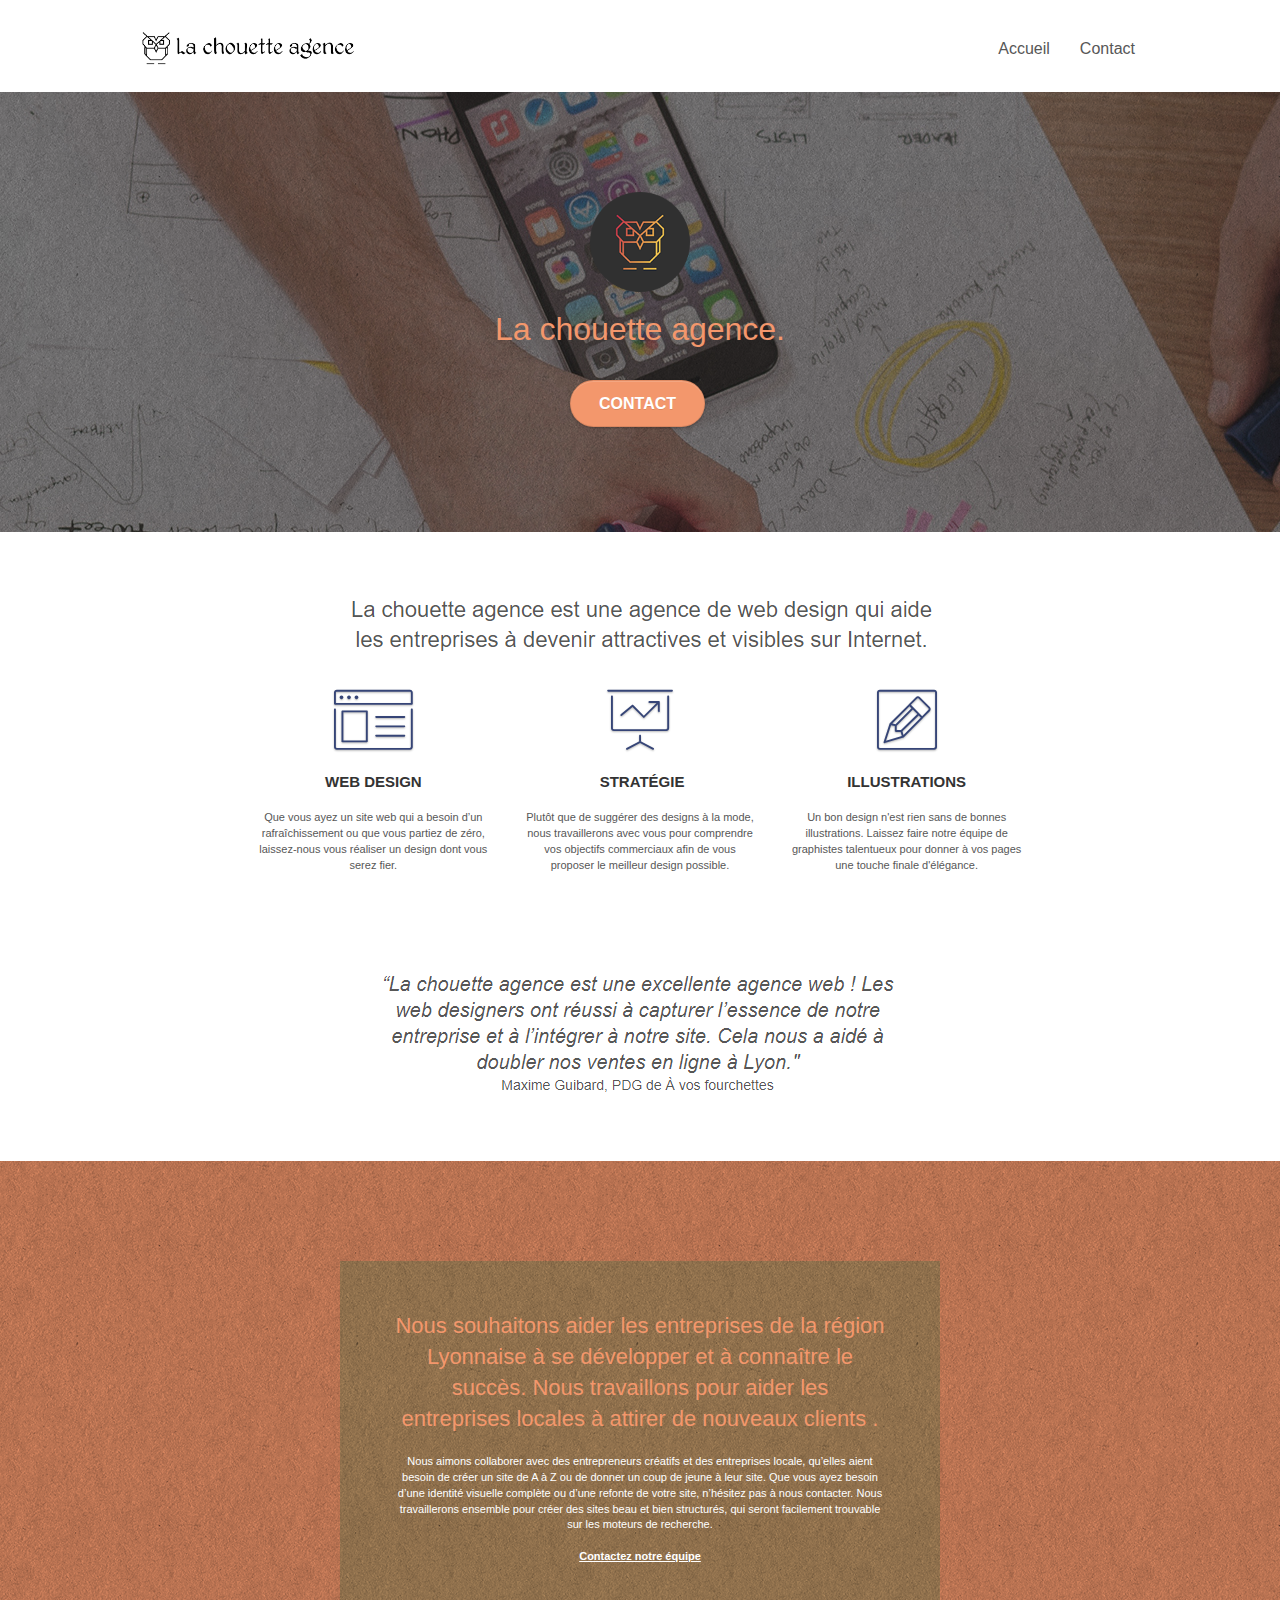
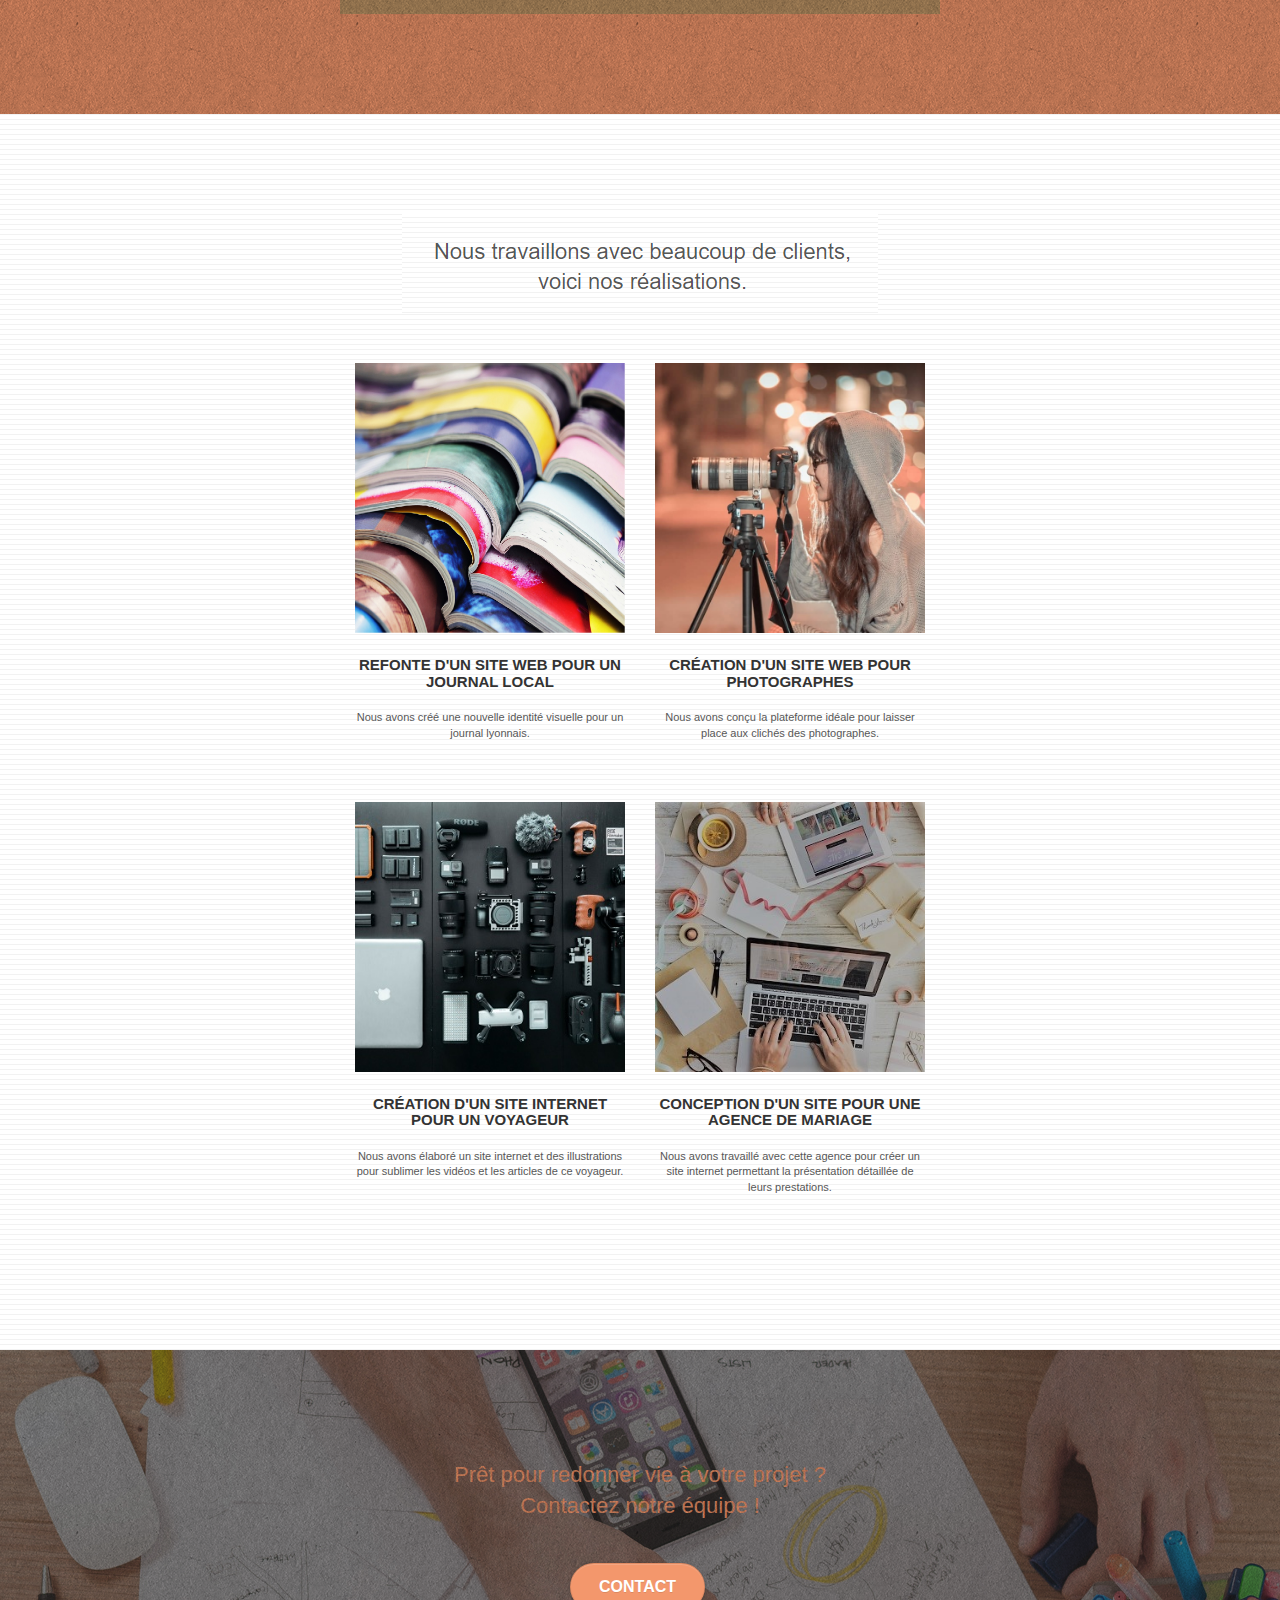
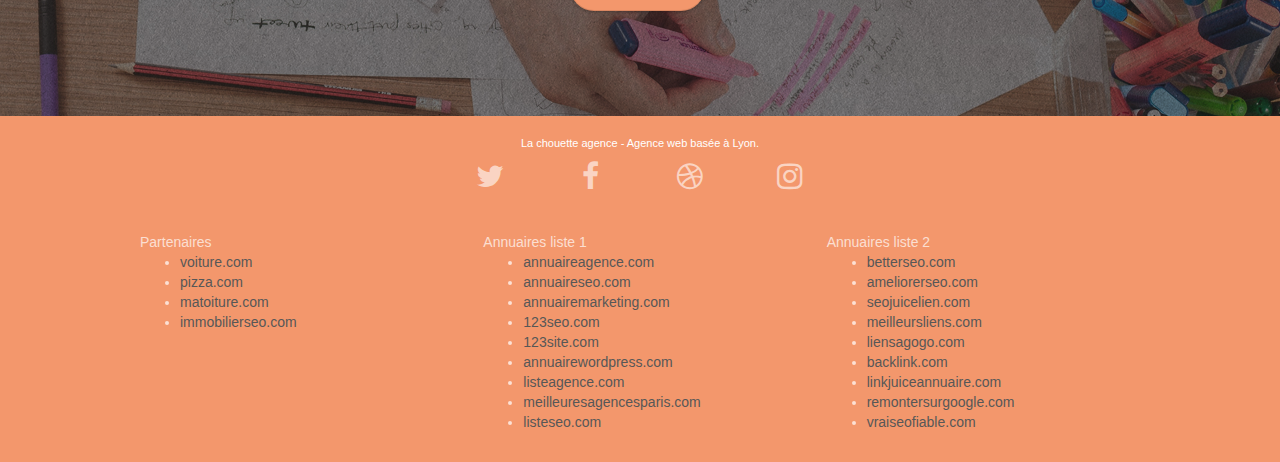
==== index.html @ 580fe62c "Correction et amélioration du site" ====
<!doctype html>
<html lang="Default">
<head>
    <meta charset="utf-8">
    <meta name="keywords" content="seo, google, site web, site internet, agence design paris, agence design, agence design,agence design,agence design,agence design,agence design,agence design,agence design,agence design">
    <meta name="description" content="">
    <meta name="viewport" content="width=device-width, initial-scale=1.0, viewport-fit=cover">
    <link rel="shortcut icon" type="image/png" href="favicon.jpg">
    
	<link rel="stylesheet" type="text/css" href="./css/bootstrap.css">
	<link rel="stylesheet" type="text/css" href="style.css">
	<link rel="stylesheet" type="text/css" href="./css/font-awesome.css">
	<link rel="stylesheet" type="text/css" href="./css/et-line.css">
	
    
	<script src="./js/jquery-2.1.0.js"></script>
	<script src="./js/bootstrap.js"></script>
	<script src="./js/blocs.js"></script>
	<script src="./js/jquery.touchSwipe.js" defer></script>
	<script src="./js/gmaps.js"></script>

    <title>.</title>

    
<!-- Analytics -->
 
<!-- Analytics END -->
    
</head>
<body>
<!-- Principal conteneur -->
<div class="page-container">
    
<!-- bloc-0 -->
<div class="bloc bgc-white l-bloc " id="bloc-0">
	<div class="container bloc-sm">

		<nav class="navbar row">
			<div class="navbar-header">
				<a class="navbar-brand" href="index.html"><img src="img/la-chouette-agence.png" alt="paris web design logo agence web meilleure agence" height="40" /></a>
				<button id="nav-toggle" type="button" class="ui-navbar-toggle navbar-toggle" data-toggle="collapse" data-target=".navbar-1">
					<span class="sr-only">Toggle navigation</span><span class="icon-bar"></span><span class="icon-bar"></span><span class="icon-bar"></span>
				</button>
			</div>
			<div class="collapse navbar-collapse navbar-1 special-dropdown-nav">
				<ul class="site-navigation nav navbar-nav">
					<li>
						<a href="index.html">Accueil</a>
					</li>
					<li>
					</li>
					<li>
						<a href="contact.html">Contact</a>
					</li>
				</ul>
			</div>
		</nav>
	</div>
</div>
<!-- bloc-0 END -->

<!-- bloc-1-presentation -->
<div class="bloc bgc-dark-slate-blue bg-banniere d-bloc bg-t-edge bloc-bg-texture texture-paper b-parallax" id="bloc-1-hero">
	<div class="container bloc-lg">
		<div class="row tight-width-whitespace">
			<div class="col-sm-12">
				<img src="img/logo.png" class="center-block image-resize-mode" width="100" alt="La chouette agence, agence web paris, création logo paris" />
				<h1 class="text-center hero-bloc-text tc-white ">
					La chouette agence.
				</h1>
				<div class="text-center">
					<a href="page2.html" class="btn btn-lg btn-clean btn-rd cta-hero btn-atomic-tangerine" id="cta-hero">Contact</a>
				</div>
			</div>
		</div>
	</div>
</div>
<!-- bloc-1-presentation END -->

<!-- bloc-2-services -->
<div class="bloc bgc-white l-bloc" id="bloc-2-services">
	<div class="container bloc-md">
		<div class="row">
			<div class="col-sm-12 text-center">
				<img alt="agence web, agence web paris, web design paris, stratégie web" src="img/title.png" />
			</div>
		</div>
		<div class="row voffset-lg med-width-whitespace">
			<div class="col-sm-4">
				<div class="text-center">
					<span class="et-icon-browser sm-shadow icon-dark-slate-blue icons icon-lg"></span>
				</div>
				<h3 class="mg-md text-center">
					Web design
				</h3>
				<p class="text-center ">
					Que vous ayez un site web qui a besoin d&rsquo;un rafraîchissement ou que vous partiez de zéro, laissez-nous vous réaliser un design dont vous serez fier.
				</p>
			</div>
			<div class="col-sm-4">
				<div class="text-center">
					<span class="et-icon-presentation sm-shadow icon-dark-slate-blue icons icon-lg"></span>
				</div>
				<h3 class="mg-md text-center">
					&nbsp;Stratégie
				</h3>
				<p class="text-center ">
					Plutôt que de suggérer des designs à la mode, nous travaillerons avec vous pour comprendre vos objectifs commerciaux afin de vous proposer le meilleur design possible.<br>
				</p>
			</div>
			<div class="col-sm-4">
				<div class="text-center">
					<span class="et-icon-edit sm-shadow icon-dark-slate-blue icons icon-lg"></span>
				</div>
				<h3 class="mg-md text-center">
					Illustrations
				</h3>
				<p class="text-center ">
					Un bon design n'est rien sans de bonnes illustrations. Laissez faire notre équipe de graphistes talentueux pour donner à vos pages une touche finale d'élégance.
				</p>
			</div>
		</div>
		<div class="row voffset-lg voffset">
			<div class="col-xs-12 col-md-8 col-md-offset-2 text-center">
				<img alt="agence web, agence web paris, web design paris, stratégie web" src="img/citation.png" />

			</div>
		</div>
	</div>
</div>
<!-- bloc-2-services END -->

<!-- bloc-3-what-i-do -->
<div class="bloc tc-white bgc-atomic-tangerine bg-presentation d-bloc bloc-bg-texture texture-paper b-parallax" id="bloc-3-what-i-do">
	<div class="container bloc-lg">
		<div class="row tight-width-whitespace black-background">
			<div class="col-sm-12">
				<h2 class="mg-md text-center tc-white">
					Nous souhaitons aider les entreprises de la région Lyonnaise à se développer et à connaître le succès. Nous travaillons pour aider les entreprises locales à attirer de nouveaux clients .<br>
				</h2>
				<p class="text-center white">
					Nous aimons collaborer avec des entrepreneurs créatifs et des entreprises locale, qu’elles aient besoin de créer un site de A à Z ou de donner un coup de jeune à leur site. Que vous ayez besoin d’une identité visuelle complète ou d’une refonte de votre site, n’hésitez pas à nous contacter. Nous travaillerons ensemble pour créer des sites beau et bien structurés, qui seront facilement trouvable sur les moteurs de recherche. <br><br><a class="ltc-white bold-link" href="page2.html">Contactez notre équipe</a><br>
				</p>
			</div>
		</div>
	</div>
</div>
<!-- bloc-3-what-i-do END -->

<!-- bloc-4-portfolio -->
<div class="bloc bgc-white bg-lines-h2-bg bg-repeat l-bloc" id="bloc-4-portfolio">
	<div class="container bloc-lg">
		<div class="row">
			<div class="col-sm-12 text-center">
				<img alt="agence web, agence web paris, web design paris, stratégie web" src="img/title2.png" />
			</div>
		</div>
		<div class="row tight-width-whitespace portfolio-row">
			<div class="col-sm-6">
				<a href="#" data-lightbox="img/1.jpg" data-gallery-id="gallery-1" data-caption="Refonte d'un site web pour un journal local" data-frame="snapshot-lb"><img src="img/1.jpg" alt="paris web design logo agence web meilleure agence et refonte site web journal" class="img-responsive portfolio-thumb" /></a>
				<h3 class="mg-md text-center">
					Refonte d'un site web pour un journal local
				</h3>
				<p class="text-center">
					Nous avons créé une nouvelle identité visuelle pour un journal lyonnais.
				</p>
			</div>
			<div class="col-sm-6">
				<a href="#" data-lightbox="img/2.jpg" data-gallery-id="gallery-1" data-caption="Création d'un site web pour photographes" data-frame="snapshot-lb"><img src="img/2.jpg" class="img-responsive portfolio-thumb" alt="paris web design logo agence web meilleure agence, Création d'un site web pour photographes" /></a>
				<h3 class="mg-md text-center">
					Création d'un site web pour photographes
				</h3>
				<p class="text-center">
					Nous avons conçu la plateforme idéale pour laisser place aux clichés des photographes.
				</p>
			</div>
		</div>
		<div class="row tight-width-whitespace portfolio-row">
			<div class="col-sm-6">
				<a href="#" data-lightbox="img/3.bmp" data-gallery-id="gallery-1" data-caption="Création d'un site internet pour un voyageur" data-frame="snapshot-lb"><img src="img/3.bmp" class="img-responsive portfolio-thumb" alt="paris web design logo agence web meilleure agence, Création d'un site web pour voyageur"/></a>
				<h3 class="mg-md text-center">
					Création d'un site internet pour un voyageur
				</h3>
				<p class="text-center">
					Nous avons élaboré un site internet et des illustrations pour sublimer les vidéos et les articles de ce voyageur.
				</p>
			</div>
			<div class="col-sm-6">
				<a href="#" data-lightbox="img/4.bmp" data-gallery-id="gallery-1" data-caption="Conception d'un site pour une agence de mariage" data-frame="snapshot-lb"><img src="img/4.bmp" class="img-responsive portfolio-thumb" alt="paris web design logo agence web meilleure agence, Création d'un site web pour agence de mariage" /></a>
				<h3 class="mg-md text-center">
					Conception d'un site pour une agence de mariage
				</h3>
				<p class="text-center">
					Nous avons travaillé avec cette agence pour créer un site internet permettant la présentation détaillée de leurs prestations.
				</p>
			</div>
		</div>
	</div>
</div>
<!-- bloc-4-portfolio END -->

<!-- bloc-5-cta -->
<div class="bloc bgc-dark-slate-blue bg-banniere d-bloc bloc-bg-texture texture-paper" id="bloc-5-cta">
	<div class="container bloc-lg">
		<div class="row">
			<h2 class="mg-md text-center tc-white">
				Prêt pour redonner vie à votre projet ?<br>Contactez notre équipe !
			</h2>
			<div class="col-sm-12 text-center">
				<a href="page2.html" class="btn btn-atomic-tangerine btn-clean btn-rd btn-lg cta-hero">Contact</a>
			</div>
		</div>
	</div>
</div>
<!-- bloc-5-cta END -->

<!-- Footer - bloc-8 -->
<div class="bloc bgc-atomic-tangerine d-bloc" id="bloc-8">
	<div class="container bloc-sm">
		<div class="row">
			<div class="col-sm-12">
				<p class="text-center white">
					La chouette agence - Agence web basée à Lyon.<br>
				</p>
				<div class="row row-no-gutters social">
					<div class="col-sm-3">
						<div class="text-center">
							<a class="social" href="index.html"><span class="fa fa-twitter icon-md"></span></a>
						</div>
					</div>
					<div class="col-sm-3">
						<div class="text-center">
							<a class="social" href="index.html"><span class="fa fa-facebook icon-md"></span></a>
						</div>
					</div>
					<div class="col-sm-3">
						<div class="text-center">
							<a class="social" href="index.html"><span class="fa fa-dribbble icon-md"></span></a>
						</div>
					</div>
					<div class="col-sm-3">
						<div class="text-center">
							<a class="social" href="index.html"><span class="fa fa-instagram icon-md"></span></a>
						</div>
					</div>
					<div class="keywords" style="color:#F3976C;">Agence web à paris, stratégie web, web design, illustrations, design de site web, site web, web, internet, site internet, site</div>
				</div>
				<div class="row">
					<div class="col-sm-4">
						Partenaires
							<ul>
								<li><a href="voiture.com">voiture.com</a></li>
								<li><a href="pizza.com">pizza.com</a></li>
								<li><a href="matoiture.com">matoiture.com</a></li>
								<li><a href="immobilierseo.com">immobilierseo.com</a></li>
							</ul>		
					</div>
					<div class="col-sm-4">
						Annuaires liste 1
						<ul>
							<li><a href="annuaireagence.com">annuaireagence.com</a></li>
							<li><a href="annuaireseo.com">annuaireseo.com</a></li>
							<li><a href="annuairemarketing.com">annuairemarketing.com</a></li>
							<li><a href="123seoture.com">123seo.com</a></li>
							<li><a href="123site.com">123site.com</a></li>
							<li><a href="annuairewordpress.com">annuairewordpress.com</a></li>
							<li><a href="listeagence.com">listeagence.com</a></li>
							<li><a href="meilleuresagencesparis.com">meilleuresagencesparis.com</a></li>
							<li><a href="listeseo.com">listeseo.com</a></li>
						</ul>
					</div>
					<div class="col-sm-4">
						Annuaires liste 2
						<ul>
							<li><a href="betterseo.com">betterseo.com</a></li>
							<li><a href="ameliorerseo.com">ameliorerseo.com</a></li>
							<li><a href="seojuicelien.com">seojuicelien.com</a></li>
							<li><a href="meilleursliens.com">meilleursliens.com</a></li>
							<li><a href="liensagogo.com">liensagogo.com</a></li>
							<li><a href="backlink.com">backlink.com</a></li>
							<li><a href="linkjuiceannuaire.com">linkjuiceannuaire.com</a></li>
							<li><a href="remontersurgoogle.com">remontersurgoogle.com</a></li>
							<li><a href="vraiseofiable.com">vraiseofiable.com</a></li>
						</ul>
					</div>
				</div>
			</div>
		</div>
	</div>
</div>
<!-- Footer - bloc-8 END -->

</div>
<!-- Principal conteneur END -->
    

</body>
</html>
---- style.css ----
body {
    margin: 0;
    padding: 0;
    background: #FFF;
    overflow-x: hidden;
    -webkit-font-smoothing: antialiased;
    -moz-osx-font-smoothing: grayscale;
}

a,
button {
    transition: all .3s ease-in-out;
    outline: none!important;
}

a:hover {
    text-decoration: none;
    cursor: pointer;
}

#page-loading-blocs-notifaction {
    position: fixed;
    top: 0;
    bottom: 0;
    width: 100%;
    z-index: 100000;
    background: #FFFFFF url("img/pageload-spinner.gif") no-repeat center center;
}

.bloc {
    width: 100%;
    clear: both;
    background: 50% 50% no-repeat;
    padding: 0 50px;
    -webkit-background-size: cover;
    -moz-background-size: cover;
    -o-background-size: cover;
    background-size: cover;
    position: relative;
}

.bloc .container {
    padding-left: 0;
    padding-right: 0;
}

.bloc-lg {
    padding: 100px 50px;
}

.bloc-md {
    padding: 50px;
}

.bloc-sm {
    padding: 20px 50px;
}

.bg-center,
.bg-l-edge,
.bg-r-edge,
.bg-t-edge,
.bg-b-edge,
.bg-tl-edge,
.bg-bl-edge,
.bg-tr-edge,
.bg-br-edge,
.bg-repeat {
    -webkit-background-size: auto!important;
    -moz-background-size: auto!important;
    -o-background-size: auto!important;
    background-size: auto!important;
}

.bg-repeat {
    background: repeat;
}

.bg-t-edge {
    background: top no-repeat;
}

.bloc-bg-texture::before {
    content: "";
    background-size: 2px 2px;
    position: absolute;
    top: 0;
    bottom: 0;
    left: 0;
    right: 0;
}

.texture-paper::before {
    background: url("img/texture-paper.png");
    background-size: 280px 280px;
}

.b-parallax {
    background-attachment: fixed;
}

.d-bloc {
    color: rgba(255, 255, 255, .7);
}

.d-bloc button:hover {
    color: rgba(255, 255, 255, .9);
}

.d-bloc .icon-round,
.d-bloc .icon-square,
.d-bloc .icon-rounded,
.d-bloc .icon-semi-rounded-a,
.d-bloc .icon-semi-rounded-b {
    border-color: rgba(255, 255, 255, .9);
}

.d-bloc .divider-h span {
    border-color: rgba(255, 255, 255, .2);
}

.d-bloc .a-btn,
.d-bloc .navbar a,
.d-bloc .navbar-brand,
.d-bloc a .icon-sm,
.d-bloc a .icon-md,
.d-bloc a .icon-lg,
.d-bloc a .icon-xl,
.d-bloc h1 a,
.d-bloc h2 a,
.d-bloc h3 a,
.d-bloc h4 a,
.d-bloc h5 a,
.d-bloc h6 a,
.d-bloc p a {
    color: rgba(255, 255, 255, .6);
}

.d-bloc .a-btn:hover,
.d-bloc .navbar a:hover,
.d-bloc .navbar-brand:hover,
.d-bloc a:hover .icon-sm,
.d-bloc a:hover .icon-md,
.d-bloc a:hover .icon-lg,
.d-bloc a:hover .icon-xl,
.d-bloc h1 a:hover,
.d-bloc h2 a:hover,
.d-bloc h3 a:hover,
.d-bloc h4 a:hover,
.d-bloc h5 a:hover,
.d-bloc h6 a:hover,
.d-bloc p a:hover {
    color: rgba(255, 255, 255, 1);
}

.d-bloc .navbar-toggle .icon-bar {
    background: rgba(255, 255, 255, 1);
}

.d-bloc .btn-wire,
.d-bloc .btn-wire:hover {
    color: rgba(255, 255, 255, 1);
    border-color: rgba(255, 255, 255, 1);
}

.d-bloc .panel {
    color: rgba(0, 0, 0, .5);
}

.d-bloc .panel button:hover {
    color: rgba(0, 0, 0, .7);
}

.d-bloc .panel icon {
    border-color: rgba(0, 0, 0, .7);
}

.d-bloc .panel .divider-h span {
    border-color: rgba(0, 0, 0, .1);
}

.d-bloc .panel .a-btn {
    color: rgba(0, 0, 0, .6);
}

.d-bloc .panel .a-btn:hover {
    color: rgba(0, 0, 0, 1);
}

.d-bloc .panel .btn-wire,
.d-bloc .panel .btn-wire:hover {
    color: rgba(0, 0, 0, .7);
    border-color: rgba(0, 0, 0, .3);
}

.d-bloc .panel,
.l-bloc {
    color: rgba(0, 0, 0, .5);
}

.d-bloc .panel button:hover,
.l-bloc button:hover {
    color: rgba(0, 0, 0, .7);
}

.l-bloc .icon-round,
.l-bloc .icon-square,
.l-bloc .icon-rounded,
.l-bloc .icon-semi-rounded-a,
.l-bloc .icon-semi-rounded-b {
    border-color: rgba(0, 0, 0, .7);
}

.d-bloc .panel .divider-h span,
.l-bloc .divider-h span {
    border-color: rgba(0, 0, 0, .1);
}

.d-bloc .panel .a-btn,
.l-bloc .a-btn,
.l-bloc .navbar a,
.l-bloc .navbar-brand,
.l-bloc a .icon-sm,
.l-bloc a .icon-md,
.l-bloc a .icon-lg,
.l-bloc a .icon-xl,
.l-bloc h1 a,
.l-bloc h2 a,
.l-bloc h3 a,
.l-bloc h4 a,
.l-bloc h5 a,
.l-bloc h6 a,
.l-bloc p a {
    color: rgba(0, 0, 0, .6);
}

.d-bloc .panel .a-btn:hover,
.l-bloc .a-btn:hover,
.l-bloc .navbar a:hover,
.l-bloc .navbar-brand:hover,
.l-bloc a:hover .icon-sm,
.l-bloc a:hover .icon-md,
.l-bloc a:hover .icon-lg,
.l-bloc a:hover .icon-xl,
.l-bloc h1 a:hover,
.l-bloc h2 a:hover,
.l-bloc h3 a:hover,
.l-bloc h4 a:hover,
.l-bloc h5 a:hover,
.l-bloc h6 a:hover,
.l-bloc p a:hover {
    color: rgba(0, 0, 0, 1);
}

.l-bloc .navbar-toggle .icon-bar {
    color: rgba(0, 0, 0, .6);
}

.d-bloc .panel .btn-wire,
.d-bloc .panel .btn-wire:hover,
.l-bloc .btn-wire,
.l-bloc .btn-wire:hover {
    color: rgba(0, 0, 0, .7);
    border-color: rgba(0, 0, 0, .3);
}

.voffset {
    margin-top: 30px;
}

.voffset-lg {
    margin-top: 80px;
}

.row-no-gutters {
    margin-right: 0;
    margin-left: 0;
}

.row.row-no-gutters > [class^="col-"],
.row.row-no-gutters > [class*=" col-"] {
    padding-right: 0;
    padding-left: 0;
}

#bloc-1-hero h1 {
    font-size: 32px;
}

.navbar {
    margin-bottom: 0;
    z-index: 1;
}

.navbar-brand {
    height: auto;
    padding: 3px 15px;
    font-size: 25px;
    font-weight: normal;
    font-weight: 600;
    line-height: 44px;
}

.navbar-brand img {
    max-height: 200px;
    margin: 0 5px 0 0;
    display: inline;
}

.navbar-brand img[src$=svg] {
    min-width: 100px;
}

.nav-center .navbar-brand img {
    margin: 0;
}

.navbar .nav {
    padding-top: 2px;
    margin-right: -16px;
    float: right;
    z-index: 1;
}

.nav > li {
    float: left;
    margin-top: 4px;
    font-size: 16px;
}

.navbar-nav .open .dropdown-menu > li > a {
    text-align: inherit;
}

.nav > li a:hover,
.nav > li a:focus {
    background: transparent;
}

.navbar-toggle {
    margin: 10px 10px 0 0;
    border: 0px;
}

.navbar-toggle:hover {
    background: transparent!important;
}

.navbar-toggle .icon-bar {
    background-color: rgba(0, 0, 0, .5);
    width: 26px;
}

.nav-invert .navbar .nav {
    float: left;
}

.nav-invert .navbar-header,
.nav-invert .navbar-brand {
    float: right;
    position: relative;
    z-index: 2;
}

@media (min-width: 768px) {
    .site-navigation {
        position: absolute;
        top: 50%;
        right: 20px;
        transform: translate(0, -50%);
        -webkit-transform: translateY(-50%);
    }
    .nav > li .dropdown-menu a,
    .nav > li .dropdown-menu a:hover {
        color: #484848;
    }
    .nav-invert .site-navigation {
        left: 0;
        right: 0;
    }
    .nav-center {
        text-align: center;
    }
    .nav-center .navbar-header {
        width: 100%;
    }
    .nav-center .navbar-header,
    .nav-center .navbar-brand,
    .nav-center .nav > li {
        float: none;
        display: inline-block;
    }
    .nav-center .site-navigation {
        position: relative;
        width: 100%;
        right: 0;
        margin-right: 0px;
        margin-top: 20px;
    }
    .nav-center.mini-nav .navbar-toggle {
        float: none;
        margin: 10px auto 0;
    }
}

.nav > li > .dropdown a {
    background: none!important;
    display: block;
    padding: 14px 15px;
}

nav .caret {
    margin: 0 5px;
}

.dropdown-menu .dropdown-menu {
    top: -8px;
    left: 100%;
}

.dropdown-menu .dropmenu-flow-right {
    top: 100%;
    left: 0;
    margin-left: -1px;
    border-top-left-radius: 0;
    border-top-right-radius: 0;
}

.dropdown-menu .dropdown span {
    border: 4px solid black;
    border-top-color: transparent;
    border-right-color: transparent;
    border-bottom-color: transparent;
    margin: 6px -5px 0 0!important;
    float: right;
}

.mg-md {
    margin-top: 10px;
    margin-bottom: 20px;
}

.mg-lg {
    margin-top: 10px;
    margin-bottom: 40px;
}

.btn {
    margin: 0 5px 5px 0;
}

.btn.pull-right {
    margin: 0 0 5px 5px;
}

.btn-d,
.btn-d:hover,
.btn-d:focus {
    color: #FFF;
    background: rgba(0, 0, 0, .3);
}

button {
    outline: none!important;
}

.btn-rd {
    border-radius: 40px;
}

.btn-clean {
    border: 1px solid rgba(0, 0, 0, .08);
    border-bottom-color: rgba(0, 0, 0, .1);
    text-shadow: 0 1px 0 rgba(0, 0, 1, .1);
    box-shadow: 0 1px 3px rgba(0, 0, 1, .25), inset 0 1px 0 0 rgba(255, 255, 255, .15);
}

.icon-md {
    font-size: 30px!important;
}

.icon-lg {
    font-size: 60px!important;
}

.sm-shadow {
    text-shadow: 0 1px 2px rgba(0, 0, 0, .3);
}

.panel-sq,
.panel-sq .panel-heading,
.panel-sq .panel-footer {
    border-radius: 0;
}

.panel-rd {
    border-radius: 30px;
}

.panel-rd .panel-heading {
    border-radius: 29px 29px 0 0;
}

.panel-rd .panel-footer {
    border-radius: 0 0 29px 29px;
}

.form-control {
    border-color: rgba(0, 0, 0, .1);
    box-shadow: none;
}

.scrollToTop {
    width: 40px;
    height: 40px;
    position: fixed;
    bottom: 20px;
    right: 20px;
    opacity: 0;
    z-index: 500;
    transition: all .3s ease-in-out;
}

.scrollToTop span {
    margin-top: 6px;
}

.showScrollTop {
    font-size: 14px;
    opacity: 1;
}

a[data-lightbox] {
    position: relative;
    display: block;
    text-align: center;
}

a[data-lightbox]:hover::before {
    content: "+";
    font-family: "HelveticaNeue-Light", "Helvetica Neue Light", "Helvetica Neue", Helvetica, Arial;
    font-size: 32px;
    width: 50px;
    height: 50px;
    margin-left: -25px;
    border-radius: 50%;
    background: rgba(0, 0, 0, .6);
    color: #FFF;
    font-weight: 100;
    z-index: 1;
    position: absolute;
    top: 50%;
    transform: translateY(-50%);
    -webkit-transform: translateY(-50%);
}

a[data-lightbox]:hover img {
    opacity: 0.6;
    -webkit-animation-fill-mode: none;
    animation-fill-mode: none;
}

#lightbox-modal {
    display: flex;
    align-items: center;
}

#lightbox-modal .modal-dialog {
    width: 90%;
    max-width: 900px;
    margin: 0 auto 0;
}

#lightbox-modal .modal-dialog img {
    max-height: 90vh;
    margin: 0 auto;
}

.lightbox-caption {
    padding: 20px;
    color: #FFF;
    background: rgba(0, 0, 0, .5);
    position: absolute;
    left: 15px;
    right: 15px;
    bottom: 5px;
}

.close-lightbox {
    color: #FFF;
    font-size: 30px;
    position: absolute;
    top: 20px;
    right: 20px;
    z-index: 20;
    background: rgba(0, 0, 0, .5);
    border: none;
    line-height: 30px;
    padding: 0 9px 5px;
    opacity: 0.3;
}

.close-lightbox:hover,
.next-lightbox:hover,
.prev-lightbox:hover {
    opacity: 1.0;
    color: #FFF;
}

.next-lightbox,
.prev-lightbox {
    font-size: 20px;
    color: rgba(255, 255, 255, .9);
    background: rgba(0, 0, 0, .5);
    transition: all .2s ease-in-out;
    position: absolute;
    top: 45%;
    z-index: 1;
    opacity: 0.4;
}

.next-lightbox {
    padding: 6px 8px 1px 13px;
    right: 25px;
}

.prev-lightbox {
    padding: 6px 13px 1px 10px;
    left: 25px;
}

.snapshot-lb .modal-body {
    padding-bottom: 45px;
}

.snapshot-lb .lightbox-caption {
    padding: 0;
    color: rgba(0, 0, 0, .5);
    background: none;
}

h1,
h2,
h3,
h4,
h5,
h6,
p,
label,
.btn,
a {
    font-family: "helvetica";
    font-weight: 400;
    color: #575757!important;
}

.container {
    max-width: 1000px;
}

.hero-bloc-text {
    font-size: 38px;
}

.hero-bloc-text-sub {
    font-size: 36px;
}

.statement-bloc-text {
    line-height: 26px;
    font-style: italic;
    font-size: 20px;
    text-align: center;
    font-weight: lighter;
    max-width: 520px;
    margin: auto auto auto auto;
}

p {
    font-size: 11px;
}

.tight-width-whitespace {
    max-width: 600px;
    margin: auto auto auto auto;
}

.h1 {
    font-size: 20px;
    font-family: "Open Sans";
}

.cta-hero {
    margin-top: 22px;
    color: #FFFFFF!important;
    text-transform: uppercase;
    padding: 12px 28px 12px 28px;
    font-size: 16px;
    font-weight: 700;
}

.social {
    max-width: 400px;
    margin: auto auto auto auto;
}

h2 {
    font-size: 22px;
    line-height: 1.4em;
}

h3 {
    font-size: 15px;
    text-transform: uppercase;
    font-weight: 700;
    color: #333333!important;
}

.med-width-whitespace {
    max-width: 800px;
    margin: auto auto auto auto;
    box-shadow: 0px 0px 0px #000000;
}

h1 {
    color: #333333!important;
}

h4 {
    color: #333333!important;
}

.icons {
    margin-bottom: 14px;
    margin-top: 24px;
}

.white {
    color: #FFFFFF!important;
}

.portfolio-thumb {
    margin-bottom: 24px;
}

.portfolio-row {
    margin-bottom: 44px;
    margin-top: 50px;
}

.avatar {
    box-shadow: 0px 4px 9px rgba(0, 0, 0, 0.3);
}

.black-background {
    background-color: rgba(165, 147, 99, 0.7);
    padding: 40px 40px 40px 40px;
}

.bold-link {
    font-weight: 900;
    text-decoration: underline!important;
}

.bgc-white {
    background-color: #FFFFFF;
}

.bgc-dark-slate-blue {
    background-color: #364577;
}

.bgc-atomic-tangerine {
    background-color: #F3976C;
}

.tc-white {
    color: #F3976C!important;
}

.btn-atomic-tangerine {
    background: #F3976C;
    color: #FFFFFF!important;
}

.btn-atomic-tangerine:hover {
    background: #c27956!important;
    color: #FFFFFF!important;
}

.ltc-white {
    color: #FFFFFF!important;
}

.ltc-white:hover {
    color: #cccccc!important;
}

.ltc-atomic-tangerine {
    color: #F3976C!important;
}

.ltc-atomic-tangerine:hover {
    color: #c27956!important;
}

.icon-dark-slate-blue {
    color: #364577!important;
    border-color: #364577!important;
}

.bg-dots-bg {
    background-image: url("img/dots-bg.png");
}

.bg-lines-h2-bg {
    background-image: url("img/lines-h2-bg.png");
}

.bg-banniere {
    background-image: url("img/la-chouette-agence-banniere.jpg");
}

.bg-presentation {
    background-image: url("img/image-de-presentation.bmp");
}

@media (max-width: 1024px) {
    .bloc {
        padding-left: 20px;
        padding-right: 20px;
    }
    .bloc.full-width-bloc,
    .bloc-tile-2.full-width-bloc .container,
    .bloc-tile-3.full-width-bloc .container,
    .bloc-tile-4.full-width-bloc .container {
        padding-left: 0;
        padding-right: 0;
    }
}

@media (max-width: 992px) and (min-width: 768px) {
    .navbar .nav {
        max-width: 80%
    }
    .nav-center.navbar .nav {
        max-width: 100%
    }
}

@media only screen and (min-device-width: 768px) and (max-device-width: 1024px) and (orientation: landscape) {
    .b-parallax {
        background-attachment: scroll;
    }
}

@media only screen and (min-device-width: 1024px) and (max-device-width: 1366px) and (-webkit-min-device-pixel-ratio: 1.5) {
    .b-parallax {
        background-attachment: scroll;
    }
}

@media (max-width: 991px) {
    .container {
        width: 100%;
    }
    .b-parallax {
        background-attachment: scroll;
    }
    .page-container,
    #hero-bloc {
        overflow-x: hidden;
        position: relative;
    }
    .bloc {
        padding-left: constant(safe-area-inset-left);
        padding-right: constant(safe-area-inset-right);
    }
    .bloc-group,
    .bloc-group .bloc {
        display: block;
        width: 100%;
    }
    .bloc-fill-screen .fill-bloc-top-edge,
    .bloc-fill-screen .fill-bloc-bottom-edge {
        padding: 0 20px;
        padding-left: constant(safe-area-inset-left);
        padding-right: constant(safe-area-inset-right);
    }
}

@media (max-width: 767px) {
    .page-container {
        overflow-x: hidden;
        position: relative;
    }
    h1,
    h2,
    h3,
    h4,
    h5,
    h6,
    p,
    #disqus_thread {
        padding-left: 10px!important;
        padding-right: 10px!important;
    }
    .b-parallax {
        background-attachment: scroll;
    }
    .navbar .nav {
        padding-top: 0;
        border-top: 1px solid rgba(0, 0, 0, .2);
        float: none!important;
    }
    .navbar.row {
        margin-left: 0;
        margin-right: 0;
    }
    .site-navigation {
        position: inherit;
        transform: none;
        -webkit-transform: none;
        -ms-transform: none;
    }
    .nav > li {
        margin-top: 0;
        border-bottom: 1px solid rgba(0, 0, 0, .1);
        background: rgba(0, 0, 0, .05);
        text-align: left;
        padding-left: 15px;
        width: 100%;
    }
    .nav > li:hover {
        background: rgba(0, 0, 0, .08);
    }
    .dropdown .dropdown a .caret {
        float: none;
        margin: 5px 0 0 10px!important;
        border: 4px solid black;
        border-bottom-color: transparent;
        border-right-color: transparent;
        border-left-color: transparent;
    }
    #hero-bloc .navbar .nav {
        background: rgba(0, 0, 0, .8);
    }
    #hero-bloc .navbar .nav a {
        color: rgba(255, 255, 255, .6);
    }
    .hero {
        padding: 50px 0;
    }
    .hero-nav {
        left: -1px;
        right: -1px;
    }
    .navbar-collapse {
        padding: 0;
        overflow-x: hidden;
        -webkit-box-shadow: none;
        box-shadow: none;
    }
    .navbar-brand img {
        max-height: 40px;
        width: auto;
    }
    .nav-invert .navbar-header {
        float: none;
        width: 100%;
    }
    .nav-invert .navbar-toggle {
        float: left;
        margin-left: 10px;
    }
    .bloc {
        padding-left: 0;
        padding-right: 0;
    }
    .bloc-xxl,
    .bloc-xl,
    .bloc-lg {
        padding: 40px 0;
    }
    .bloc-sm,
    .bloc-md {
        padding-left: 0;
        padding-right: 0;
    }
    .bloc-tile-2 .container,
    .bloc-tile-3 .container,
    .bloc-tile-4 .container,
    .bloc-fill-screen .fill-bloc-top-edge,
    .bloc-fill-screen .fill-bloc-bottom-edge {
        padding-left: 0;
        padding-right: 0;
    }
    .a-block {
        padding: 0 10px;
    }
    .btn-dwn {
        display: none;
    }
    .voffset {
        margin-top: 5px;
    }
    .voffset-md {
        margin-top: 20px;
    }
    .voffset-lg {
        margin-top: 30px;
    }
    form {
        padding: 5px;
    }
    .close-lightbox {
        display: inline-block;
    }
    .blocsapp-device-iphone5 {
        background-size: 216px 425px;
        padding-top: 60px;
        width: 216px;
        height: 425px;
    }
    .blocsapp-device-iphone5 img {
        width: 180px;
        height: 320px;
    }
}

@media (max-width: 400px) {
    .bloc {
        padding-left: 0;
        padding-right: 0;
    }
}

@media (max-width: 767px) {
    .bloc-mob-center-text {
        text-align: center;
    }
}
---- css/et-line.css ----
@font-face {
    font-family: et-line;
    src: url(../fonts/et-line.eot);
    src: url(../fonts/et-line.eot?#iefix) format('embedded-opentype'), url(../fonts/et-line.woff) format('woff'), url(../fonts/et-line.ttf) format('truetype'), url(../fonts/et-line.svg#et-line) format('svg');
    font-weight: 400;
    font-style: normal
}

.et-icon-adjustments,
.et-icon-alarmclock,
.et-icon-anchor,
.et-icon-aperture,
.et-icon-attachment,
.et-icon-bargraph,
.et-icon-basket,
.et-icon-beaker,
.et-icon-bike,
.et-icon-book-open,
.et-icon-briefcase,
.et-icon-browser,
.et-icon-calendar,
.et-icon-camera,
.et-icon-caution,
.et-icon-chat,
.et-icon-circle-compass,
.et-icon-clipboard,
.et-icon-clock,
.et-icon-cloud,
.et-icon-compass,
.et-icon-desktop,
.et-icon-dial,
.et-icon-document,
.et-icon-documents,
.et-icon-download,
.et-icon-dribbble,
.et-icon-edit,
.et-icon-envelope,
.et-icon-expand,
.et-icon-facebook,
.et-icon-flag,
.et-icon-focus,
.et-icon-gears,
.et-icon-genius,
.et-icon-gift,
.et-icon-global,
.et-icon-globe,
.et-icon-googleplus,
.et-icon-grid,
.et-icon-happy,
.et-icon-hazardous,
.et-icon-heart,
.et-icon-hotairballoon,
.et-icon-hourglass,
.et-icon-key,
.et-icon-laptop,
.et-icon-layers,
.et-icon-lifesaver,
.et-icon-lightbulb,
.et-icon-linegraph,
.et-icon-linkedin,
.et-icon-lock,
.et-icon-magnifying-glass,
.et-icon-map,
.et-icon-map-pin,
.et-icon-megaphone,
.et-icon-mic,
.et-icon-mobile,
.et-icon-newspaper,
.et-icon-notebook,
.et-icon-paintbrush,
.et-icon-paperclip,
.et-icon-pencil,
.et-icon-phone,
.et-icon-picture,
.et-icon-pictures,
.et-icon-piechart,
.et-icon-presentation,
.et-icon-pricetags,
.et-icon-printer,
.et-icon-profile-female,
.et-icon-profile-male,
.et-icon-puzzle,
.et-icon-quote,
.et-icon-recycle,
.et-icon-refresh,
.et-icon-ribbon,
.et-icon-rss,
.et-icon-sad,
.et-icon-scissors,
.et-icon-scope,
.et-icon-search,
.et-icon-shield,
.et-icon-speedometer,
.et-icon-strategy,
.et-icon-streetsign,
.et-icon-tablet,
.et-icon-target,
.et-icon-telescope,
.et-icon-toolbox,
.et-icon-tools,
.et-icon-tools-2,
.et-icon-trophy,
.et-icon-tumblr,
.et-icon-twitter,
.et-icon-upload,
.et-icon-video,
.et-icon-wallet,
.et-icon-wine {
    font-family: et-line;
    speak: none;
    font-style: normal;
    font-weight: 400;
    font-variant: normal;
    text-transform: none;
    line-height: 1;
    -webkit-font-smoothing: antialiased;
    -moz-osx-font-smoothing: grayscale;
    display: inline-block
}

.et-icon-mobile:before {
    content: "\e000"
}

.et-icon-laptop:before {
    content: "\e001"
}

.et-icon-desktop:before {
    content: "\e002"
}

.et-icon-tablet:before {
    content: "\e003"
}

.et-icon-phone:before {
    content: "\e004"
}

.et-icon-document:before {
    content: "\e005"
}

.et-icon-documents:before {
    content: "\e006"
}

.et-icon-search:before {
    content: "\e007"
}

.et-icon-clipboard:before {
    content: "\e008"
}

.et-icon-newspaper:before {
    content: "\e009"
}

.et-icon-notebook:before {
    content: "\e00a"
}

.et-icon-book-open:before {
    content: "\e00b"
}

.et-icon-browser:before {
    content: "\e00c"
}

.et-icon-calendar:before {
    content: "\e00d"
}

.et-icon-presentation:before {
    content: "\e00e"
}

.et-icon-picture:before {
    content: "\e00f"
}

.et-icon-pictures:before {
    content: "\e010"
}

.et-icon-video:before {
    content: "\e011"
}

.et-icon-camera:before {
    content: "\e012"
}

.et-icon-printer:before {
    content: "\e013"
}

.et-icon-toolbox:before {
    content: "\e014"
}

.et-icon-briefcase:before {
    content: "\e015"
}

.et-icon-wallet:before {
    content: "\e016"
}

.et-icon-gift:before {
    content: "\e017"
}

.et-icon-bargraph:before {
    content: "\e018"
}

.et-icon-grid:before {
    content: "\e019"
}

.et-icon-expand:before {
    content: "\e01a"
}

.et-icon-focus:before {
    content: "\e01b"
}

.et-icon-edit:before {
    content: "\e01c"
}

.et-icon-adjustments:before {
    content: "\e01d"
}

.et-icon-ribbon:before {
    content: "\e01e"
}

.et-icon-hourglass:before {
    content: "\e01f"
}

.et-icon-lock:before {
    content: "\e020"
}

.et-icon-megaphone:before {
    content: "\e021"
}

.et-icon-shield:before {
    content: "\e022"
}

.et-icon-trophy:before {
    content: "\e023"
}

.et-icon-flag:before {
    content: "\e024"
}

.et-icon-map:before {
    content: "\e025"
}

.et-icon-puzzle:before {
    content: "\e026"
}

.et-icon-basket:before {
    content: "\e027"
}

.et-icon-envelope:before {
    content: "\e028"
}

.et-icon-streetsign:before {
    content: "\e029"
}

.et-icon-telescope:before {
    content: "\e02a"
}

.et-icon-gears:before {
    content: "\e02b"
}

.et-icon-key:before {
    content: "\e02c"
}

.et-icon-paperclip:before {
    content: "\e02d"
}

.et-icon-attachment:before {
    content: "\e02e"
}

.et-icon-pricetags:before {
    content: "\e02f"
}

.et-icon-lightbulb:before {
    content: "\e030"
}

.et-icon-layers:before {
    content: "\e031"
}

.et-icon-pencil:before {
    content: "\e032"
}

.et-icon-tools:before {
    content: "\e033"
}

.et-icon-tools-2:before {
    content: "\e034"
}

.et-icon-scissors:before {
    content: "\e035"
}

.et-icon-paintbrush:before {
    content: "\e036"
}

.et-icon-magnifying-glass:before {
    content: "\e037"
}

.et-icon-circle-compass:before {
    content: "\e038"
}

.et-icon-linegraph:before {
    content: "\e039"
}

.et-icon-mic:before {
    content: "\e03a"
}

.et-icon-strategy:before {
    content: "\e03b"
}

.et-icon-beaker:before {
    content: "\e03c"
}

.et-icon-caution:before {
    content: "\e03d"
}

.et-icon-recycle:before {
    content: "\e03e"
}

.et-icon-anchor:before {
    content: "\e03f"
}

.et-icon-profile-male:before {
    content: "\e040"
}

.et-icon-profile-female:before {
    content: "\e041"
}

.et-icon-bike:before {
    content: "\e042"
}

.et-icon-wine:before {
    content: "\e043"
}

.et-icon-hotairballoon:before {
    content: "\e044"
}

.et-icon-globe:before {
    content: "\e045"
}

.et-icon-genius:before {
    content: "\e046"
}

.et-icon-map-pin:before {
    content: "\e047"
}

.et-icon-dial:before {
    content: "\e048"
}

.et-icon-chat:before {
    content: "\e049"
}

.et-icon-heart:before {
    content: "\e04a"
}

.et-icon-cloud:before {
    content: "\e04b"
}

.et-icon-upload:before {
    content: "\e04c"
}

.et-icon-download:before {
    content: "\e04d"
}

.et-icon-target:before {
    content: "\e04e"
}

.et-icon-hazardous:before {
    content: "\e04f"
}

.et-icon-piechart:before {
    content: "\e050"
}

.et-icon-speedometer:before {
    content: "\e051"
}

.et-icon-global:before {
    content: "\e052"
}

.et-icon-compass:before {
    content: "\e053"
}

.et-icon-lifesaver:before {
    content: "\e054"
}

.et-icon-clock:before {
    content: "\e055"
}

.et-icon-aperture:before {
    content: "\e056"
}

.et-icon-quote:before {
    content: "\e057"
}

.et-icon-scope:before {
    content: "\e058"
}

.et-icon-alarmclock:before {
    content: "\e059"
}

.et-icon-refresh:before {
    content: "\e05a"
}

.et-icon-happy:before {
    content: "\e05b"
}

.et-icon-sad:before {
    content: "\e05c"
}

.et-icon-facebook:before {
    content: "\e05d"
}

.et-icon-twitter:before {
    content: "\e05e"
}

.et-icon-googleplus:before {
    content: "\e05f"
}

.et-icon-rss:before {
    content: "\e060"
}

.et-icon-tumblr:before {
    content: "\e061"
}

.et-icon-linkedin:before {
    content: "\e062"
}

.et-icon-dribbble:before {
    content: "\e063"
}
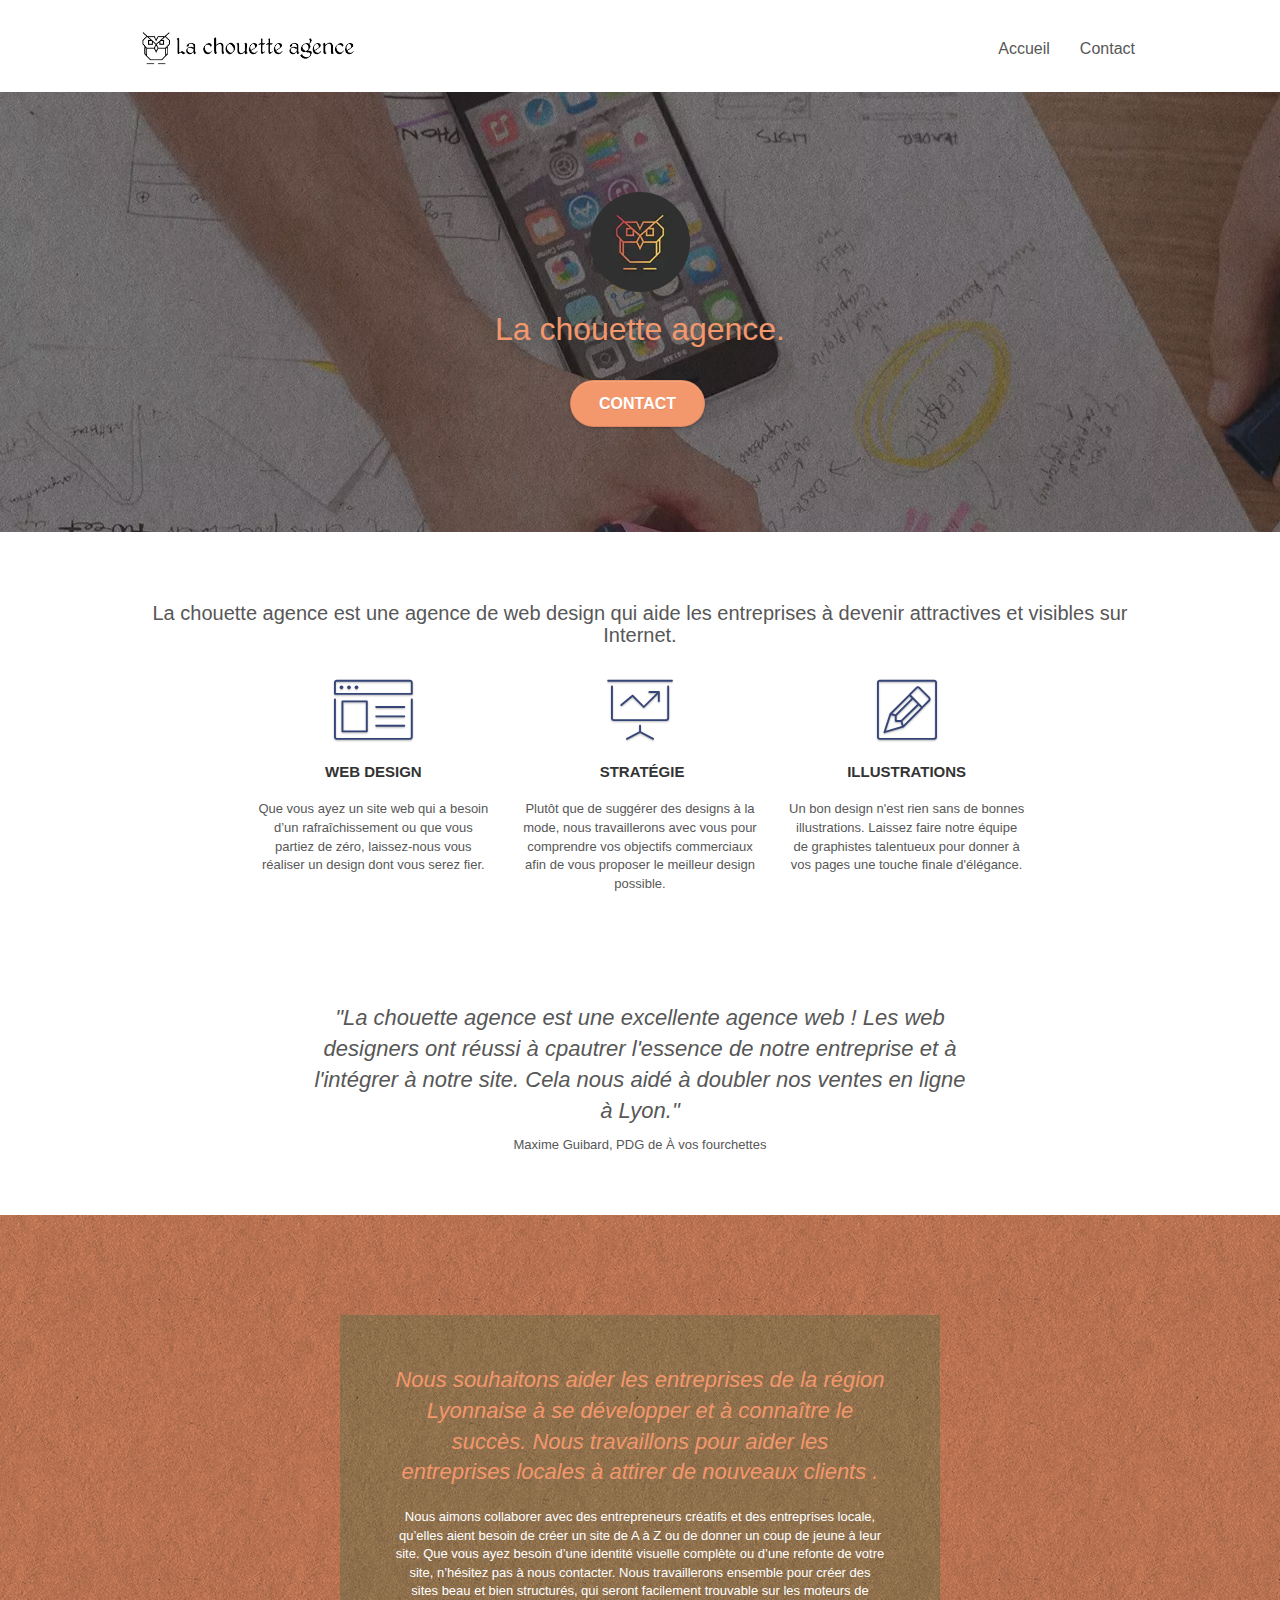
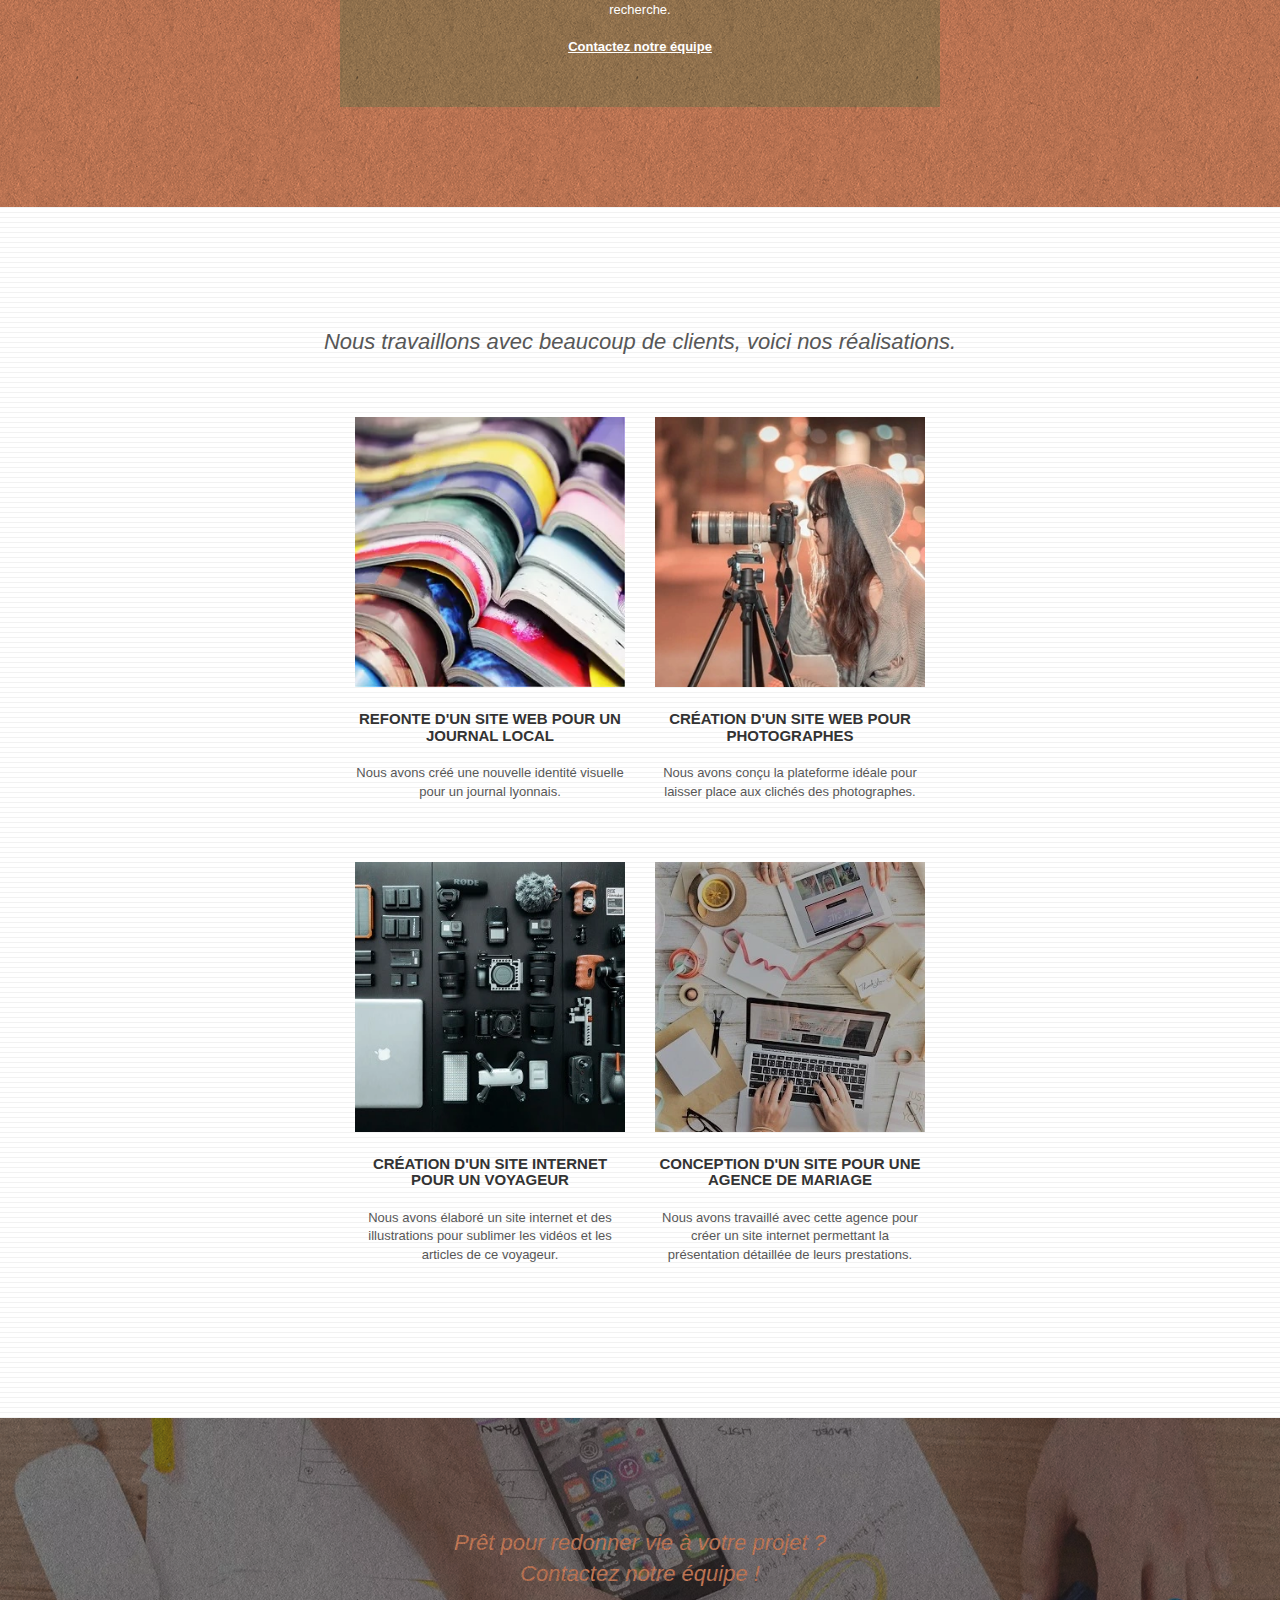
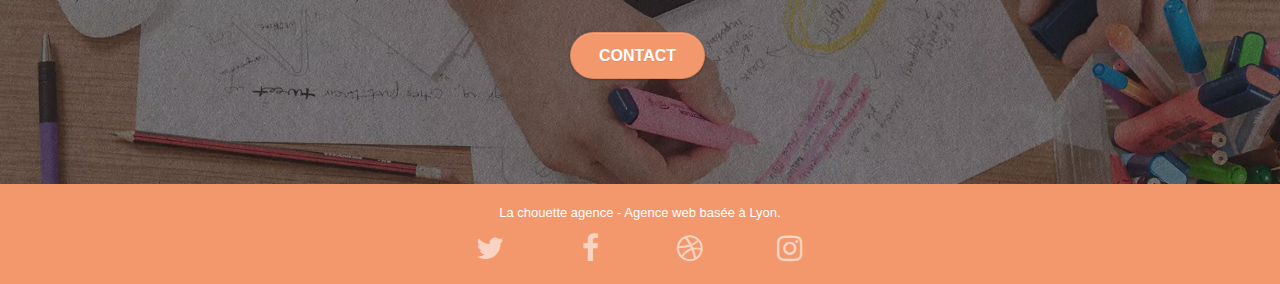
==== commit 94db7f7e: "Correction & optimisation de l' index" ====
--- a/index.html
+++ b/index.html
@@ -1,5 +1,5 @@
 <!doctype html>
-<html lang="Default">
+<html lang="fr">
 <head>
     <meta charset="utf-8">
     <meta name="keywords" content="seo, google, site web, site internet, agence design paris, agence design, agence design,agence design,agence design,agence design,agence design,agence design,agence design,agence design">
@@ -15,11 +15,7 @@
     
 	<script src="./js/jquery-2.1.0.js"></script>
 	<script src="./js/bootstrap.js"></script>
-	<script src="./js/blocs.js"></script>
-	<script src="./js/jquery.touchSwipe.js" defer></script>
-	<script src="./js/gmaps.js"></script>
-
-    <title>.</title>
+    <title>La Chouette Agence</title>
 
     
 <!-- Analytics -->
@@ -37,7 +33,7 @@
 
 		<nav class="navbar row">
 			<div class="navbar-header">
-				<a class="navbar-brand" href="index.html"><img src="img/la-chouette-agence.png" alt="paris web design logo agence web meilleure agence" height="40" /></a>
+				<a class="navbar-brand" href="index.html"><img src="img/la-chouette-agence.webp" alt="paris web design logo agence web meilleure agence" height="40" /></a>
 				<button id="nav-toggle" type="button" class="ui-navbar-toggle navbar-toggle" data-toggle="collapse" data-target=".navbar-1">
 					<span class="sr-only">Toggle navigation</span><span class="icon-bar"></span><span class="icon-bar"></span><span class="icon-bar"></span>
 				</button>
@@ -64,12 +60,12 @@
 	<div class="container bloc-lg">
 		<div class="row tight-width-whitespace">
 			<div class="col-sm-12">
-				<img src="img/logo.png" class="center-block image-resize-mode" width="100" alt="La chouette agence, agence web paris, création logo paris" />
+				<img src="img/logo.webp" class="center-block image-resize-mode" width="100" alt="La chouette agence logo" />
 				<h1 class="text-center hero-bloc-text tc-white ">
 					La chouette agence.
 				</h1>
 				<div class="text-center">
-					<a href="page2.html" class="btn btn-lg btn-clean btn-rd cta-hero btn-atomic-tangerine" id="cta-hero">Contact</a>
+					<a href="contact.html" class="btn btn-lg btn-clean btn-rd cta-hero btn-atomic-tangerine" id="cta-hero">Contact</a>
 				</div>
 			</div>
 		</div>
@@ -82,7 +78,7 @@
 	<div class="container bloc-md">
 		<div class="row">
 			<div class="col-sm-12 text-center">
-				<img alt="agence web, agence web paris, web design paris, stratégie web" src="img/title.png" />
+				<h1>La chouette agence est une agence de web design qui aide les entreprises à devenir attractives et visibles sur Internet.</h1>
 			</div>
 		</div>
 		<div class="row voffset-lg med-width-whitespace">
@@ -122,7 +118,8 @@
 		</div>
 		<div class="row voffset-lg voffset">
 			<div class="col-xs-12 col-md-8 col-md-offset-2 text-center">
-				<img alt="agence web, agence web paris, web design paris, stratégie web" src="img/citation.png" />
+				<h2>"La chouette agence est une excellente agence web ! Les web designers ont réussi à cpautrer l'essence de notre entreprise et à l'intégrer à notre site. Cela nous aidé à doubler nos ventes en ligne à Lyon."</h2>
+				<p>Maxime Guibard, PDG de À vos fourchettes</p>
 
 			</div>
 		</div>
@@ -152,12 +149,12 @@
 	<div class="container bloc-lg">
 		<div class="row">
 			<div class="col-sm-12 text-center">
-				<img alt="agence web, agence web paris, web design paris, stratégie web" src="img/title2.png" />
+				<h2>Nous travaillons avec beaucoup de clients, voici nos réalisations.</h2>
 			</div>
 		</div>
 		<div class="row tight-width-whitespace portfolio-row">
 			<div class="col-sm-6">
-				<a href="#" data-lightbox="img/1.jpg" data-gallery-id="gallery-1" data-caption="Refonte d'un site web pour un journal local" data-frame="snapshot-lb"><img src="img/1.jpg" alt="paris web design logo agence web meilleure agence et refonte site web journal" class="img-responsive portfolio-thumb" /></a>
+				<a href="#" data-lightbox="img/1.jpg" data-gallery-id="gallery-1" data-caption="Refonte d'un site web pour un journal local" data-frame="snapshot-lb"><img src="img/Journal.webp" alt="Refonte site web journal" class="img-responsive portfolio-thumb" /></a>
 				<h3 class="mg-md text-center">
 					Refonte d'un site web pour un journal local
 				</h3>
@@ -166,7 +163,7 @@
 				</p>
 			</div>
 			<div class="col-sm-6">
-				<a href="#" data-lightbox="img/2.jpg" data-gallery-id="gallery-1" data-caption="Création d'un site web pour photographes" data-frame="snapshot-lb"><img src="img/2.jpg" class="img-responsive portfolio-thumb" alt="paris web design logo agence web meilleure agence, Création d'un site web pour photographes" /></a>
+				<a href="#" data-lightbox="img/2.jpg" data-gallery-id="gallery-1" data-caption="Création d'un site web pour photographes" data-frame="snapshot-lb"><img src="img/Photographie.webp" class="img-responsive portfolio-thumb" alt="Création d'un site web pour photographes" /></a>
 				<h3 class="mg-md text-center">
 					Création d'un site web pour photographes
 				</h3>
@@ -177,7 +174,7 @@
 		</div>
 		<div class="row tight-width-whitespace portfolio-row">
 			<div class="col-sm-6">
-				<a href="#" data-lightbox="img/3.bmp" data-gallery-id="gallery-1" data-caption="Création d'un site internet pour un voyageur" data-frame="snapshot-lb"><img src="img/3.bmp" class="img-responsive portfolio-thumb" alt="paris web design logo agence web meilleure agence, Création d'un site web pour voyageur"/></a>
+				<a href="#" data-lightbox="img/3.bmp" data-gallery-id="gallery-1" data-caption="Création d'un site internet pour un voyageur" data-frame="snapshot-lb"><img src="img/Voyage.webp" class="img-responsive portfolio-thumb" alt="Création d'un site web pour voyageur"/></a>
 				<h3 class="mg-md text-center">
 					Création d'un site internet pour un voyageur
 				</h3>
@@ -186,7 +183,7 @@
 				</p>
 			</div>
 			<div class="col-sm-6">
-				<a href="#" data-lightbox="img/4.bmp" data-gallery-id="gallery-1" data-caption="Conception d'un site pour une agence de mariage" data-frame="snapshot-lb"><img src="img/4.bmp" class="img-responsive portfolio-thumb" alt="paris web design logo agence web meilleure agence, Création d'un site web pour agence de mariage" /></a>
+				<a href="#" data-lightbox="img/4.bmp" data-gallery-id="gallery-1" data-caption="Conception d'un site pour une agence de mariage" data-frame="snapshot-lb"><img src="img/Mariage.webp" class="img-responsive portfolio-thumb" alt="Création d'un site web pour agence de mariage" /></a>
 				<h3 class="mg-md text-center">
 					Conception d'un site pour une agence de mariage
 				</h3>
@@ -225,63 +222,23 @@
 				<div class="row row-no-gutters social">
 					<div class="col-sm-3">
 						<div class="text-center">
-							<a class="social" href="index.html"><span class="fa fa-twitter icon-md"></span></a>
-						</div>
-					</div>
-					<div class="col-sm-3">
-						<div class="text-center">
-							<a class="social" href="index.html"><span class="fa fa-facebook icon-md"></span></a>
-						</div>
-					</div>
-					<div class="col-sm-3">
-						<div class="text-center">
-							<a class="social" href="index.html"><span class="fa fa-dribbble icon-md"></span></a>
-						</div>
-					</div>
-					<div class="col-sm-3">
-						<div class="text-center">
-							<a class="social" href="index.html"><span class="fa fa-instagram icon-md"></span></a>
-						</div>
-					</div>
-					<div class="keywords" style="color:#F3976C;">Agence web à paris, stratégie web, web design, illustrations, design de site web, site web, web, internet, site internet, site</div>
-				</div>
-				<div class="row">
-					<div class="col-sm-4">
-						Partenaires
-							<ul>
-								<li><a href="voiture.com">voiture.com</a></li>
-								<li><a href="pizza.com">pizza.com</a></li>
-								<li><a href="matoiture.com">matoiture.com</a></li>
-								<li><a href="immobilierseo.com">immobilierseo.com</a></li>
-							</ul>		
-					</div>
-					<div class="col-sm-4">
-						Annuaires liste 1
-						<ul>
-							<li><a href="annuaireagence.com">annuaireagence.com</a></li>
-							<li><a href="annuaireseo.com">annuaireseo.com</a></li>
-							<li><a href="annuairemarketing.com">annuairemarketing.com</a></li>
-							<li><a href="123seoture.com">123seo.com</a></li>
-							<li><a href="123site.com">123site.com</a></li>
-							<li><a href="annuairewordpress.com">annuairewordpress.com</a></li>
-							<li><a href="listeagence.com">listeagence.com</a></li>
-							<li><a href="meilleuresagencesparis.com">meilleuresagencesparis.com</a></li>
-							<li><a href="listeseo.com">listeseo.com</a></li>
-						</ul>
-					</div>
-					<div class="col-sm-4">
-						Annuaires liste 2
-						<ul>
-							<li><a href="betterseo.com">betterseo.com</a></li>
-							<li><a href="ameliorerseo.com">ameliorerseo.com</a></li>
-							<li><a href="seojuicelien.com">seojuicelien.com</a></li>
-							<li><a href="meilleursliens.com">meilleursliens.com</a></li>
-							<li><a href="liensagogo.com">liensagogo.com</a></li>
-							<li><a href="backlink.com">backlink.com</a></li>
-							<li><a href="linkjuiceannuaire.com">linkjuiceannuaire.com</a></li>
-							<li><a href="remontersurgoogle.com">remontersurgoogle.com</a></li>
-							<li><a href="vraiseofiable.com">vraiseofiable.com</a></li>
-						</ul>
+							<a title="Page Twitter" href="https://twitter.com/agence_chouette"><span class="fa fa-twitter icon-md"></span></a>
+						</div>
+					</div>
+					<div class="col-sm-3">
+						<div class="text-center">
+							<a title="Page Facebook" href="https://www.facebook.com/LaChouetteAgence/"><span class="fa fa-facebook icon-md"></span></a>
+						</div>
+					</div>
+					<div class="col-sm-3">
+						<div class="text-center">
+							<a title="site" href="index.html"><span class="fa fa-dribbble icon-md"></span></a>
+						</div>
+					</div>
+					<div class="col-sm-3">
+						<div class="text-center">
+							<a title="Page Instagram" href="https://www.instagram.com/lachouetteagence/"><span class="fa fa-instagram icon-md"></span></a>
+						</div>
 					</div>
 				</div>
 			</div>
--- a/style.css
+++ b/style.css
@@ -91,7 +91,7 @@
 }
 
 .texture-paper::before {
-    background: url("img/texture-paper.png");
+    background: url("img/texture-paper.webp");
     background-size: 280px 280px;
 }
 
@@ -402,7 +402,6 @@
         margin: 10px auto 0;
     }
 }
-
 .nav > li > .dropdown a {
     background: none!important;
     display: block;
@@ -677,7 +676,7 @@
 }
 
 p {
-    font-size: 11px;
+    font-size: 1.3rem;
 }
 
 .tight-width-whitespace {
@@ -702,11 +701,16 @@
 .social {
     max-width: 400px;
     margin: auto auto auto auto;
+    display: flex;
+    flex-direction: row;
+    justify-content: space-between;
+
 }
 
 h2 {
     font-size: 22px;
     line-height: 1.4em;
+    font-style: italic;
 }
 
 h3 {
@@ -723,7 +727,7 @@
 }
 
 h1 {
-    color: #333333!important;
+    font-size: 2rem;
 }
 
 h4 {
@@ -818,11 +822,11 @@
 }
 
 .bg-banniere {
-    background-image: url("img/la-chouette-agence-banniere.jpg");
+    background-image: url("img/la-chouette-agence-banniere.webp");
 }
 
 .bg-presentation {
-    background-image: url("img/image-de-presentation.bmp");
+    background-image: url("img/image-de-presentation.webp");
 }
 
 @media (max-width: 1024px) {
@@ -1039,4 +1043,16 @@
     .bloc-mob-center-text {
         text-align: center;
     }
+}
+@media screen and (max-width: 768px) { 
+    a[data-lightbox] {
+        position: relative;
+        display: block;
+        text-align: center;
+        max-width: 30rem;
+        display: flex;
+        align-items: center;
+        margin-right: auto;
+        margin-left: auto;
+    }
 }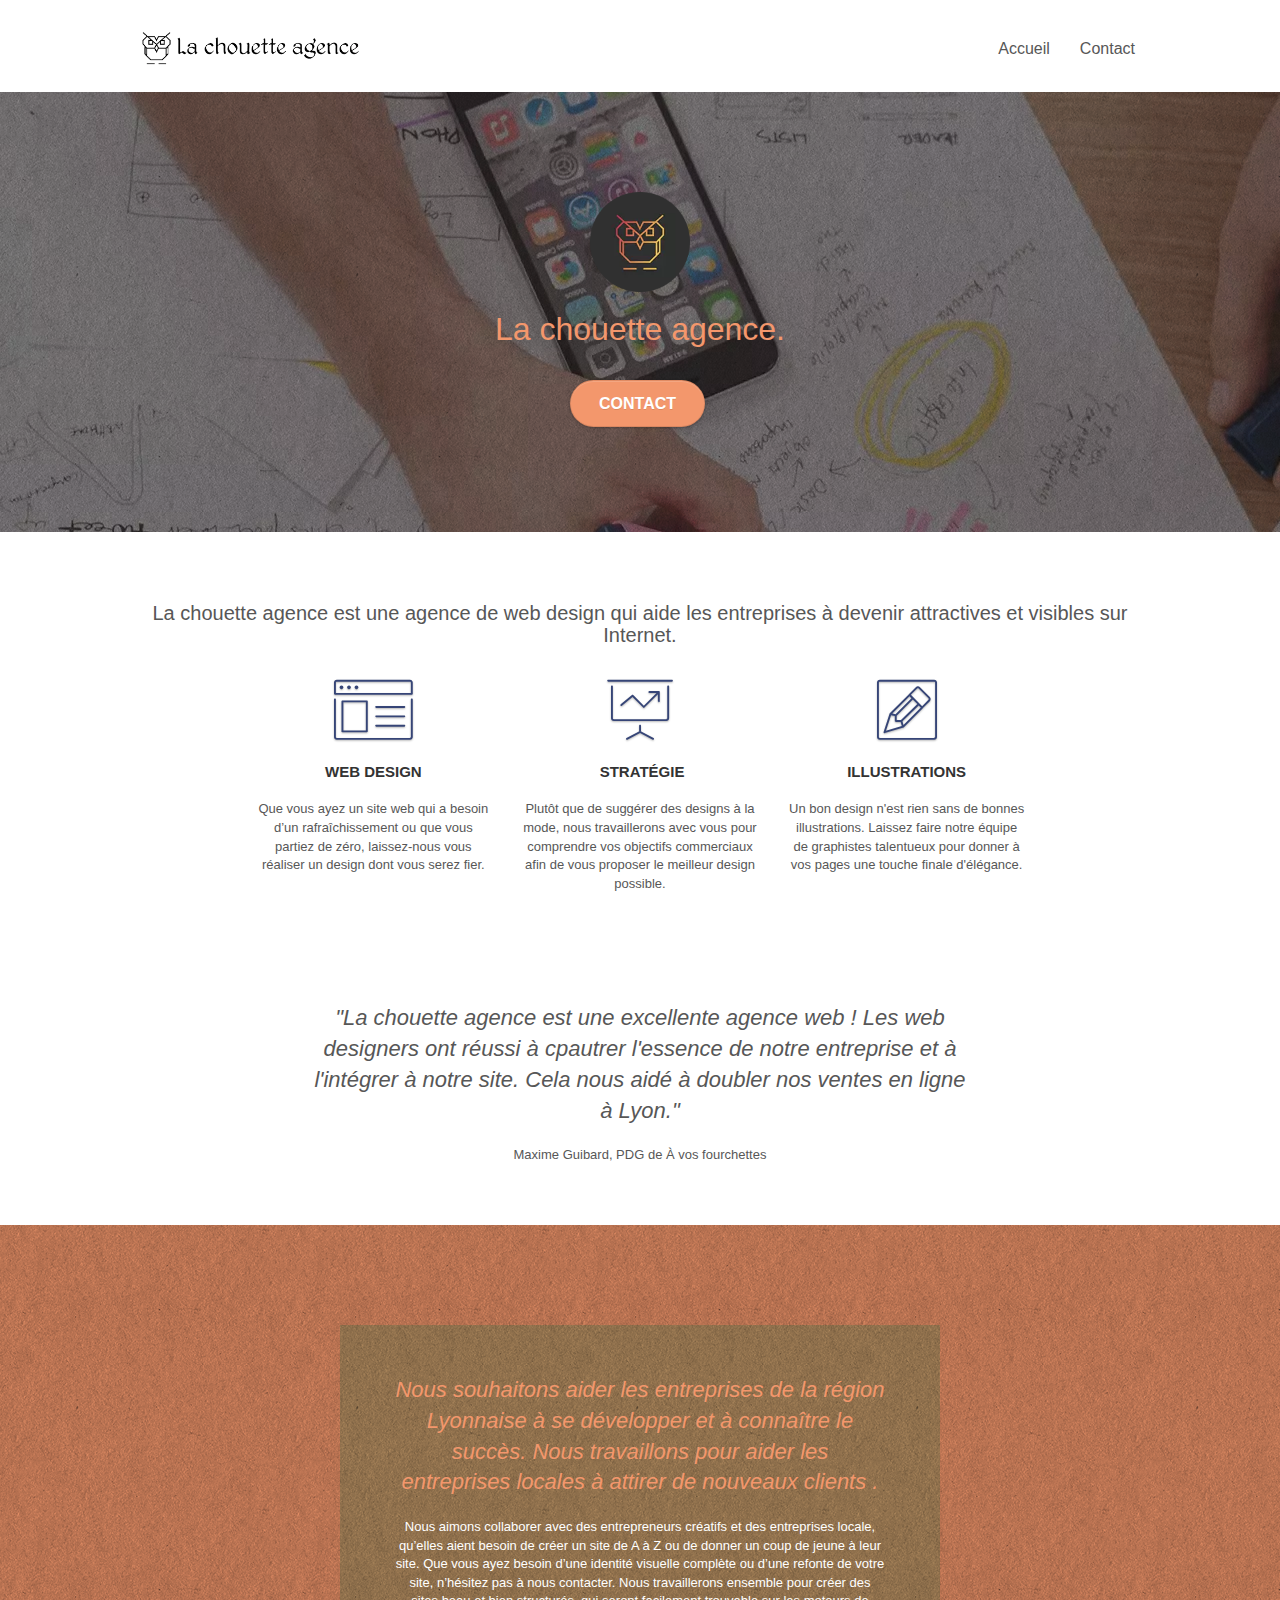
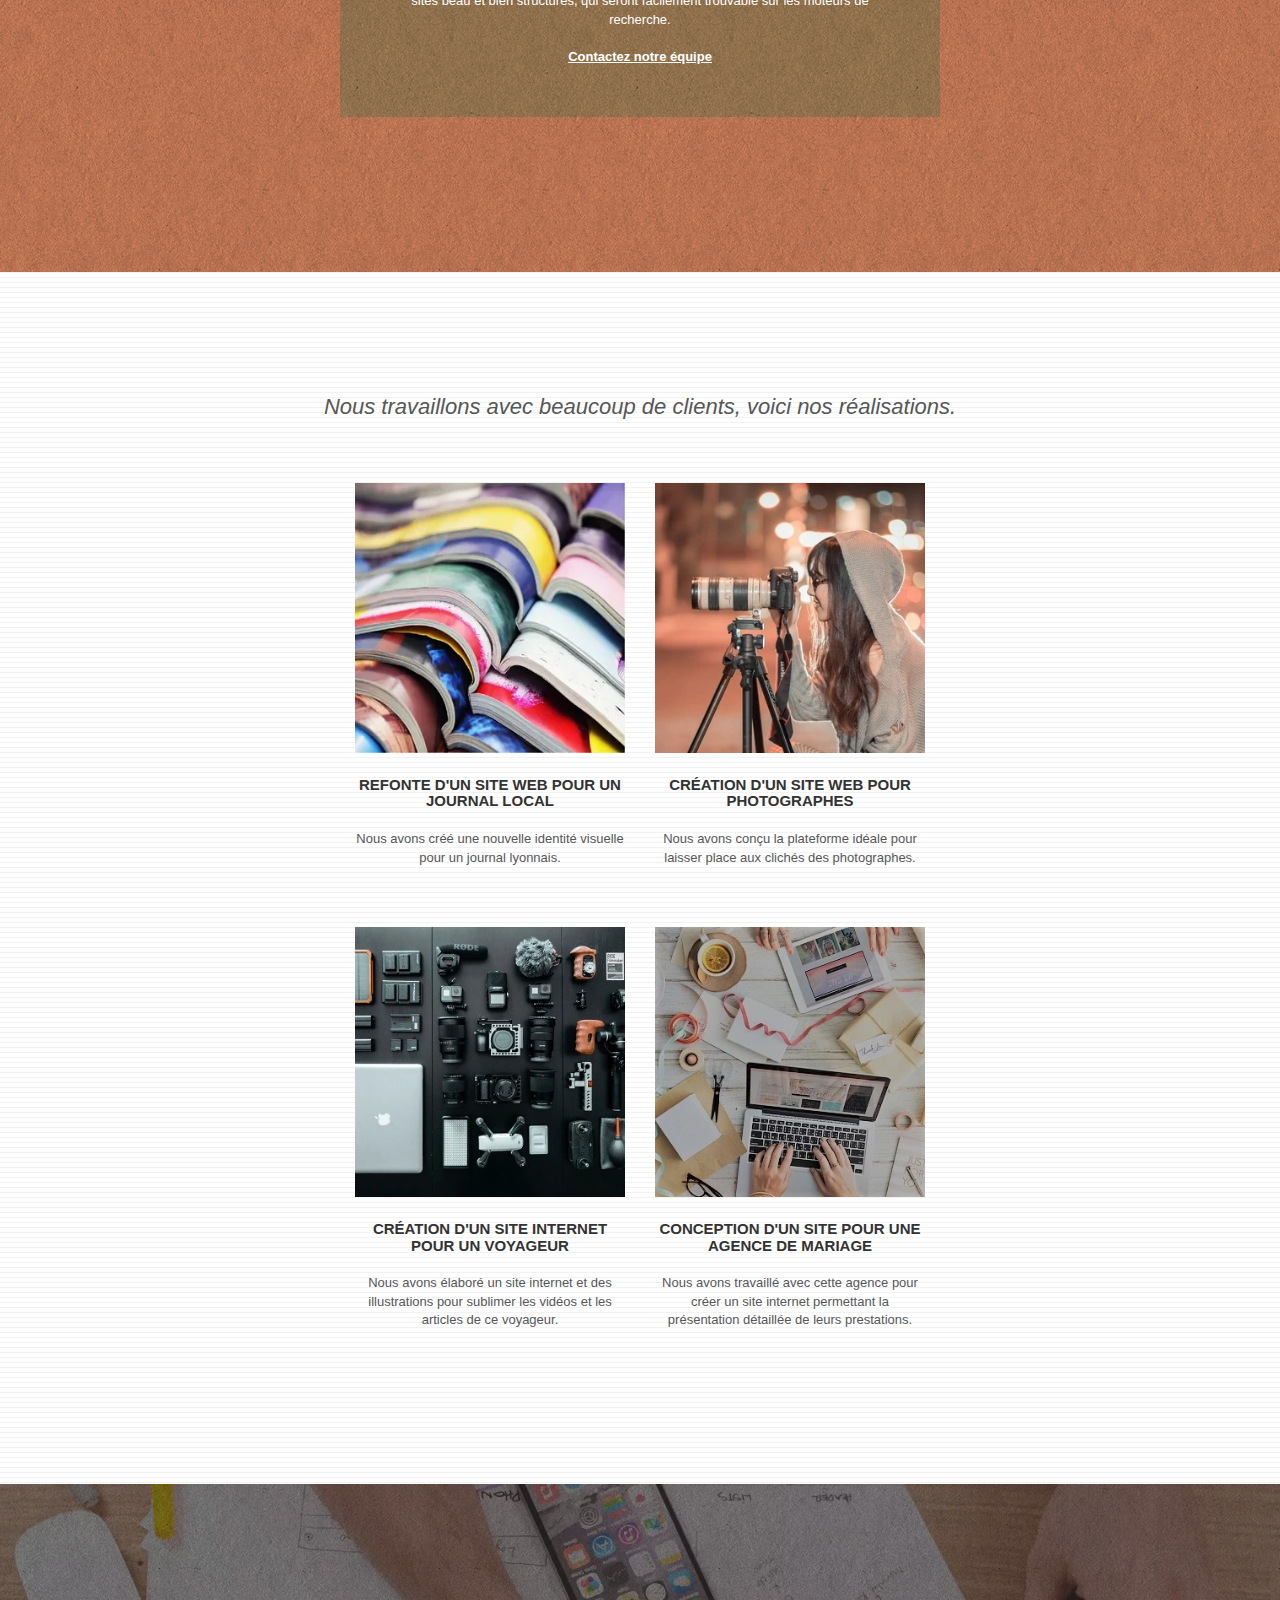
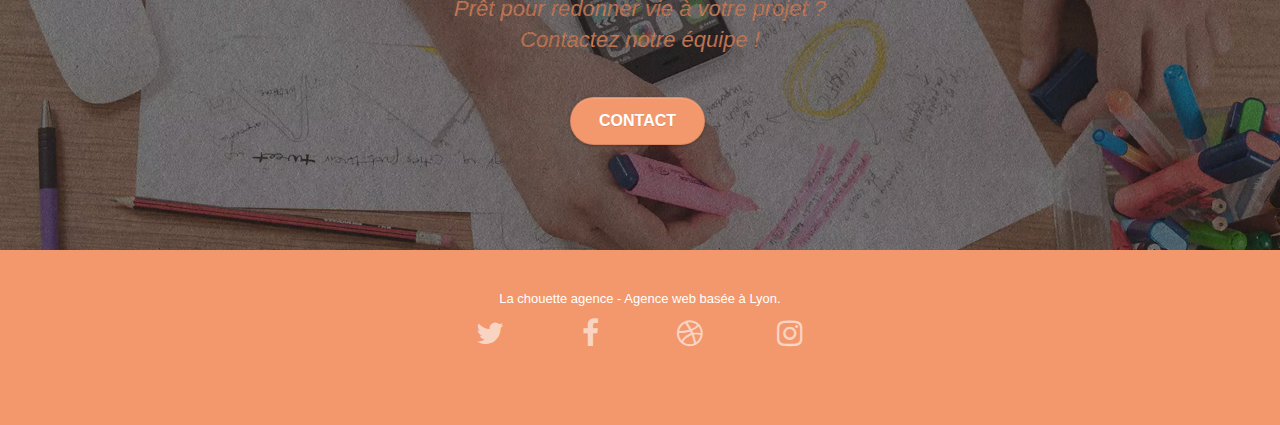
==== commit e1b1a095: "Optimisation du site" ====
--- a/index.html
+++ b/index.html
@@ -33,7 +33,7 @@
 
 		<nav class="navbar row">
 			<div class="navbar-header">
-				<a class="navbar-brand" href="index.html"><img src="img/la-chouette-agence.webp" alt="paris web design logo agence web meilleure agence" height="40" /></a>
+				<a class="navbar-brand" href="index.html"><img src="img/la-chouette-agence.webp" alt="Lyon la chouette agence" height="40" /></a>
 				<button id="nav-toggle" type="button" class="ui-navbar-toggle navbar-toggle" data-toggle="collapse" data-target=".navbar-1">
 					<span class="sr-only">Toggle navigation</span><span class="icon-bar"></span><span class="icon-bar"></span><span class="icon-bar"></span>
 				</button>
@@ -204,7 +204,7 @@
 				Prêt pour redonner vie à votre projet ?<br>Contactez notre équipe !
 			</h2>
 			<div class="col-sm-12 text-center">
-				<a href="page2.html" class="btn btn-atomic-tangerine btn-clean btn-rd btn-lg cta-hero">Contact</a>
+				<a href="contact.html" class="btn btn-atomic-tangerine btn-clean btn-rd btn-lg cta-hero">Contact</a>
 			</div>
 		</div>
 	</div>
--- a/style.css
+++ b/style.css
@@ -305,6 +305,7 @@
     max-height: 200px;
     margin: 0 5px 0 0;
     display: inline;
+    width: 100%;
 }
 
 .navbar-brand img[src$=svg] {
@@ -677,6 +678,7 @@
 
 p {
     font-size: 1.3rem;
+    margin-top: 2rem;
 }
 
 .tight-width-whitespace {
@@ -776,6 +778,7 @@
 
 .bgc-atomic-tangerine {
     background-color: #F3976C;
+    padding-bottom: 5.55rem;
 }
 
 .tc-white {
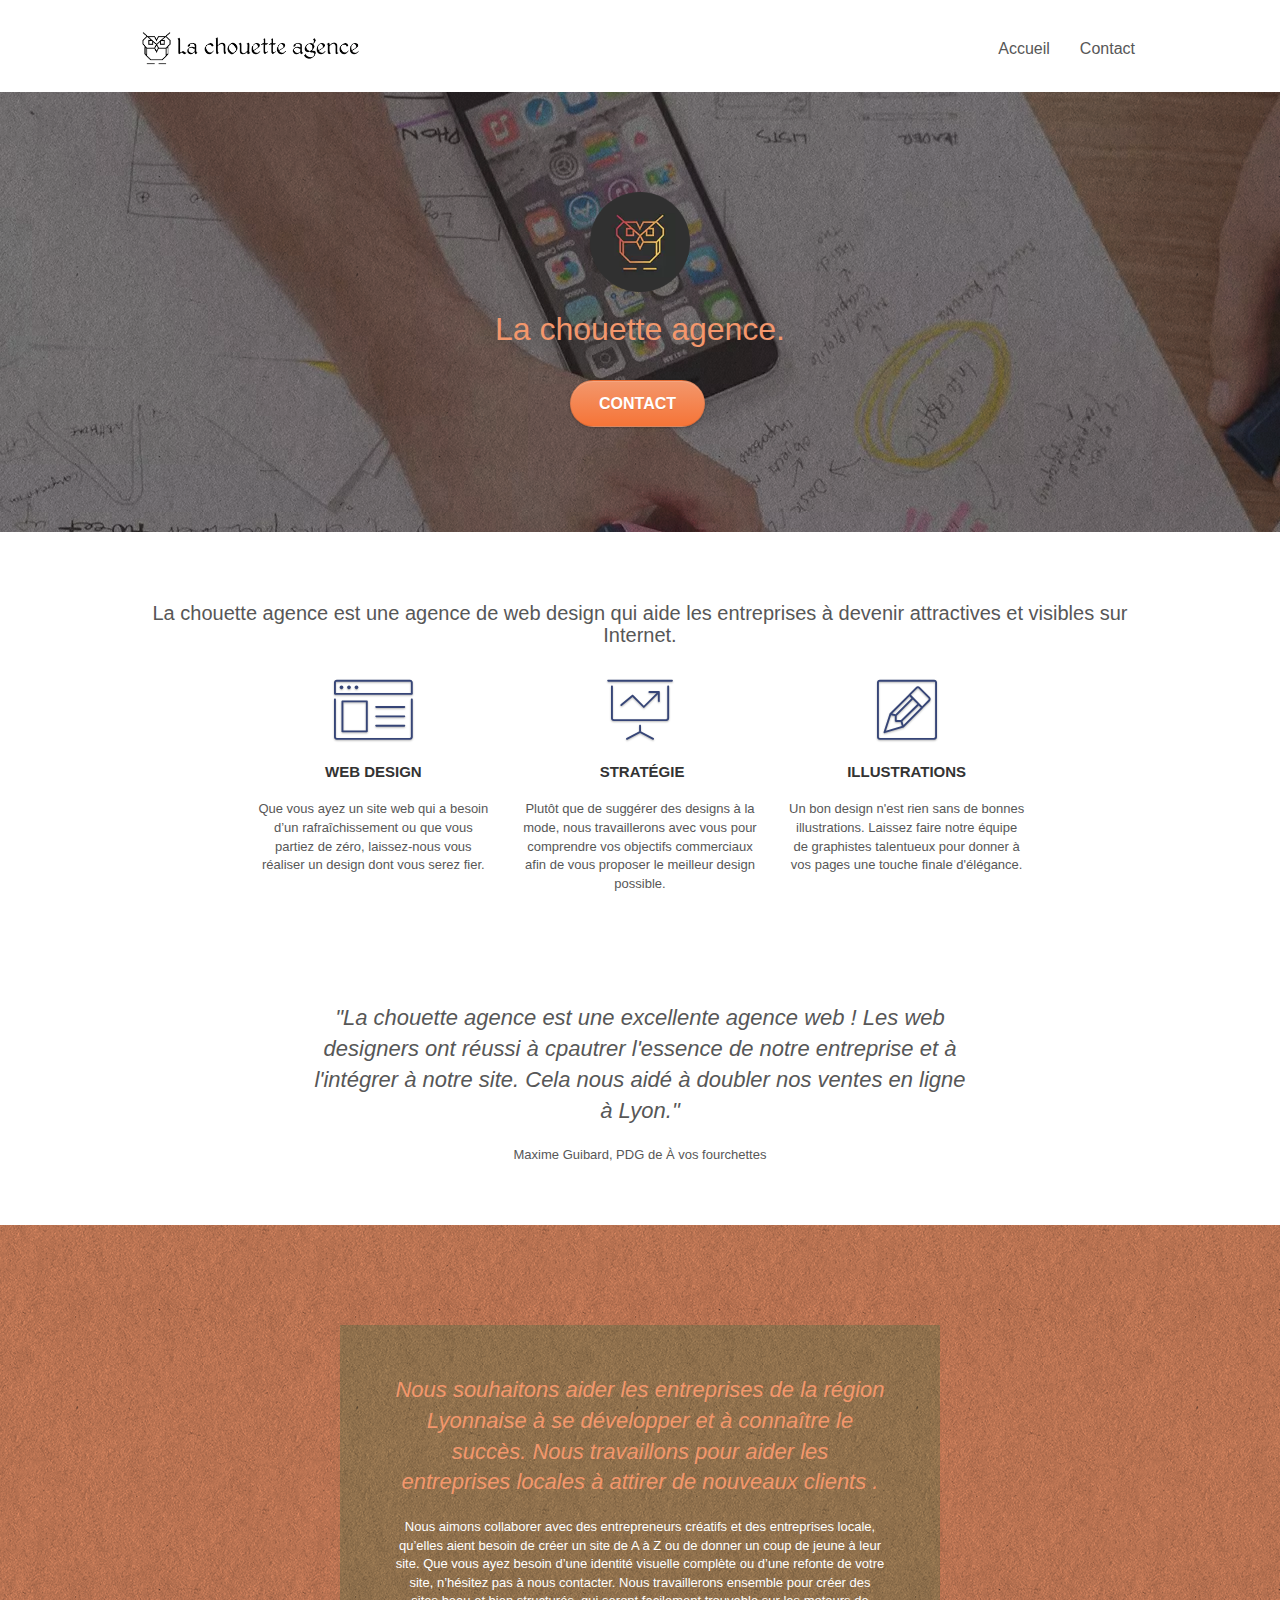
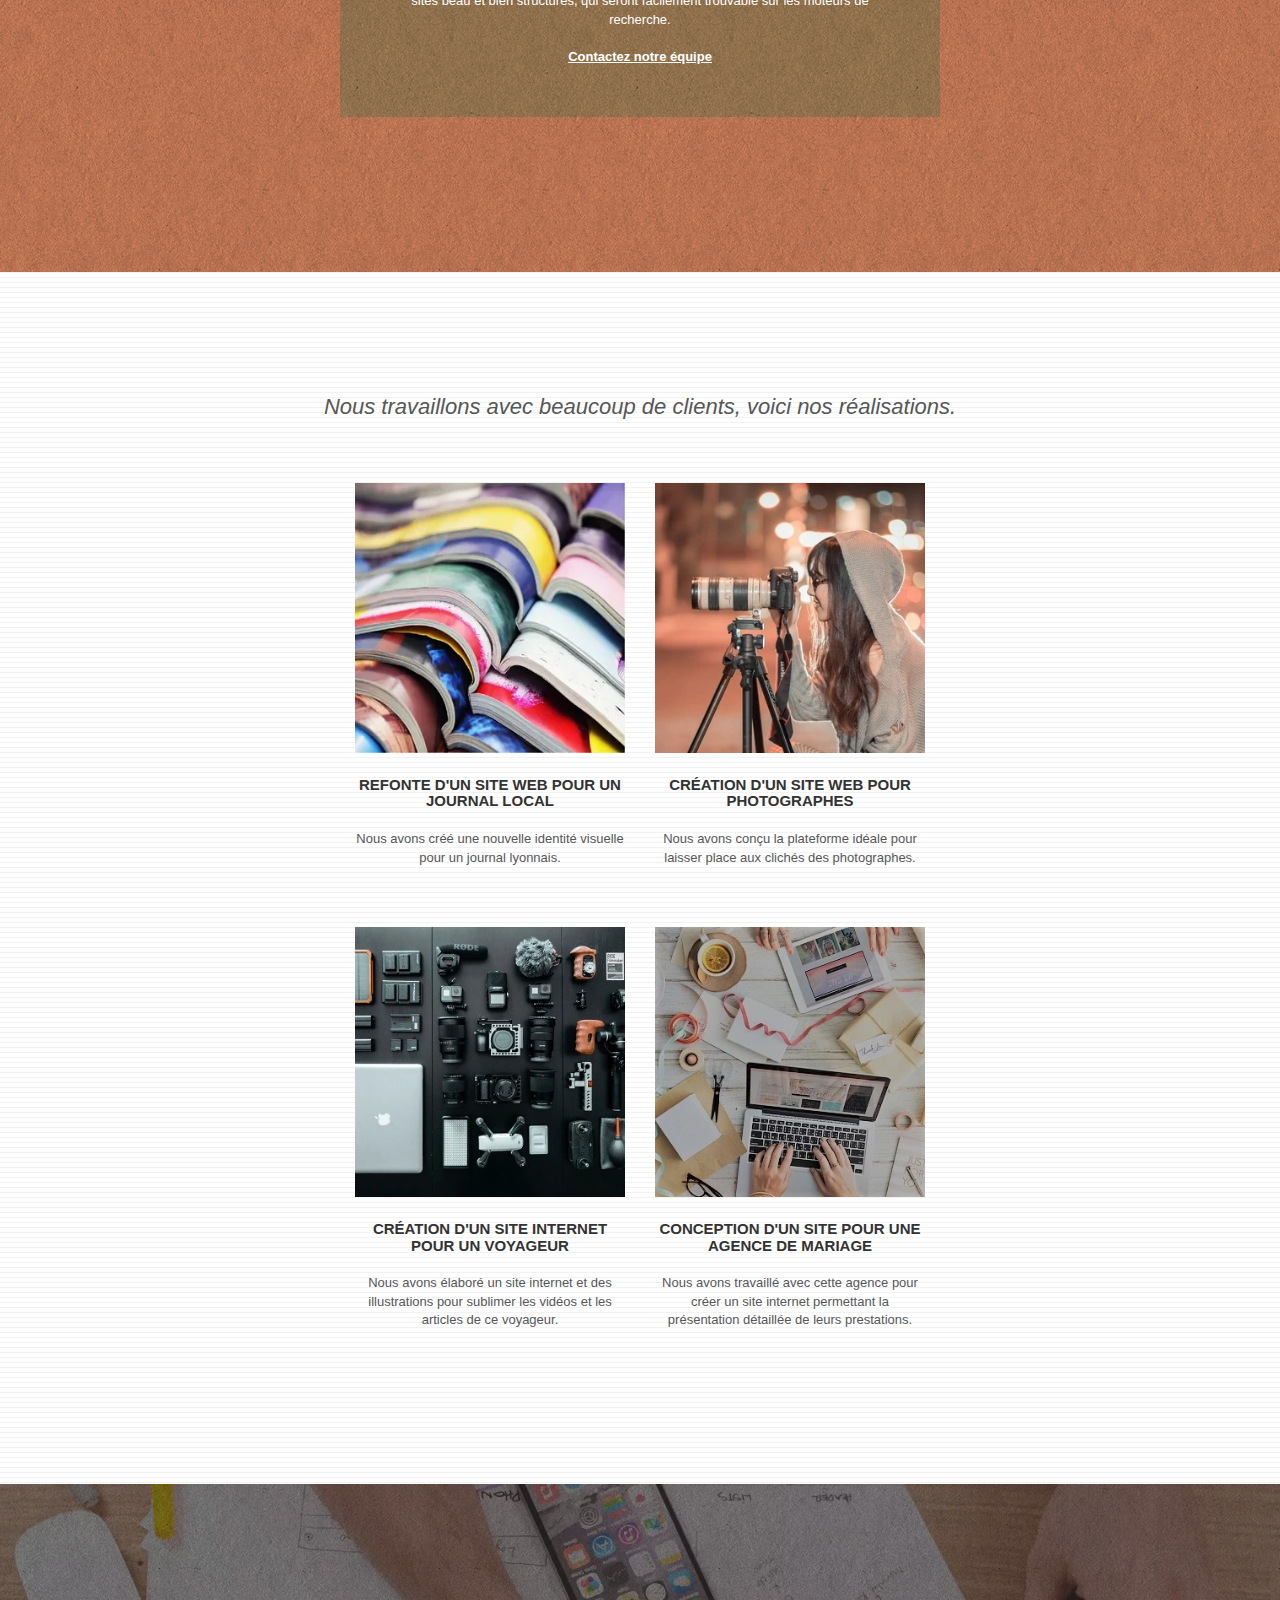
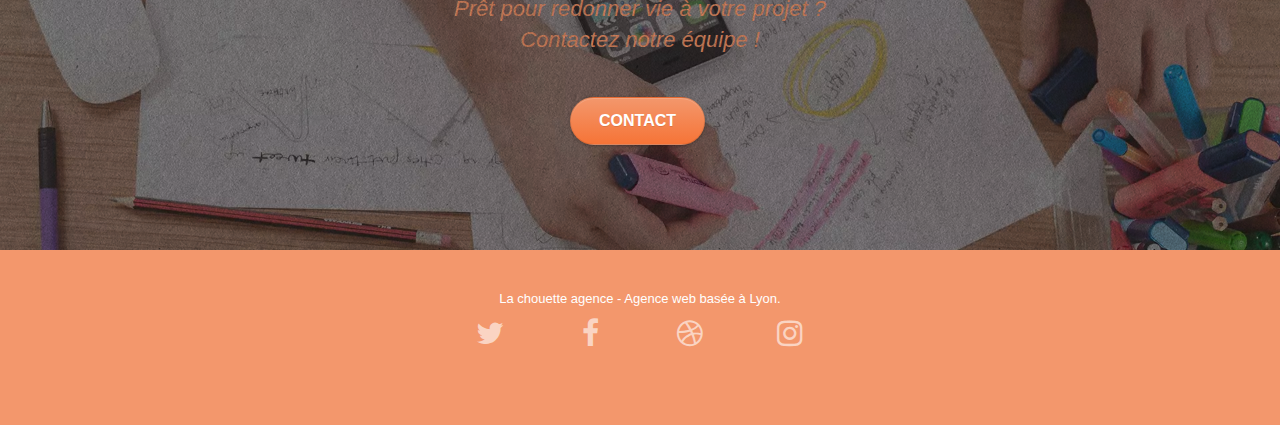
==== commit 41c23e35: "Correciton bug et modification des contrastes" ====
--- a/index.html
+++ b/index.html
@@ -2,19 +2,15 @@
 <html lang="fr">
 <head>
     <meta charset="utf-8">
-    <meta name="keywords" content="seo, google, site web, site internet, agence design paris, agence design, agence design,agence design,agence design,agence design,agence design,agence design,agence design,agence design">
     <meta name="description" content="">
     <meta name="viewport" content="width=device-width, initial-scale=1.0, viewport-fit=cover">
     <link rel="shortcut icon" type="image/png" href="favicon.jpg">
     
-	<link rel="stylesheet" type="text/css" href="./css/bootstrap.css">
-	<link rel="stylesheet" type="text/css" href="style.css">
-	<link rel="stylesheet" type="text/css" href="./css/font-awesome.css">
-	<link rel="stylesheet" type="text/css" href="./css/et-line.css">
+	<link rel="stylesheet" type="text/css" href="css/bootstrap.min.css">
+	<link rel="stylesheet" type="text/css" href="style.min.css">
 	
     
-	<script src="./js/jquery-2.1.0.js"></script>
-	<script src="./js/bootstrap.js"></script>
+	<script src="js/jquery-2.1.0.js"></script>
     <title>La Chouette Agence</title>
 
     
--- a/style.min.css
+++ b/style.min.css
@@ -0,0 +1 @@
+@font-face{font-family:et-line;src:url(../fonts/et-line.eot);src:url(../fonts/et-line.eot?#iefix) format('embedded-opentype'),url(../fonts/et-line.woff) format('woff'),url(../fonts/et-line.ttf) format('truetype'),url(../fonts/et-line.svg#et-line) format('svg');font-weight:400;font-style:normal}.et-icon-browser,.et-icon-edit,.et-icon-presentation,.et-icon-wine{font-family:et-line;speak:none;font-style:normal;font-weight:400;font-variant:normal;text-transform:none;line-height:1;-webkit-font-smoothing:antialiased;-moz-osx-font-smoothing:grayscale;display:inline-block}.et-icon-browser:before{content:"\e00c"}.et-icon-presentation:before{content:"\e00e"}.et-icon-edit:before{content:"\e01c"}@font-face{font-family:FontAwesome;src:url(../fonts/fontawesome-webfont.eot?v=4.7.0);src:url(../fonts/fontawesome-webfont.eot?#iefix&v=4.7.0) format('embedded-opentype'),url(../fonts/fontawesome-webfont.woff2?v=4.7.0) format('woff2'),url(../fonts/fontawesome-webfont.woff?v=4.7.0) format('woff'),url(../fonts/fontawesome-webfont.ttf?v=4.7.0) format('truetype'),url(../fonts/fontawesome-webfont.svg?v=4.7.0#fontawesomeregular) format('svg');font-weight:400;font-style:normal}body{margin:0;padding:0;background:#fff;overflow-x:hidden}a,button{transition:all .3s ease-in-out;outline:0!important}a:hover{text-decoration:none;cursor:pointer}#page-loading-blocs-notifaction{position:fixed;top:0;bottom:0;width:100%;z-index:100000;background:#fff url(img/pageload-spinner.gif) no-repeat center center}.bloc{width:100%;clear:both;background:50% 50% no-repeat;padding:0 50px;background-size:cover;position:relative}.bloc .container{padding-left:0;padding-right:0}.bloc-lg{padding:100px 50px}.bloc-md{padding:50px}.bloc-sm{padding:20px 50px}.bg-b-edge,.bg-bl-edge,.bg-br-edge,.bg-center,.bg-l-edge,.bg-r-edge,.bg-repeat,.bg-t-edge,.bg-tl-edge,.bg-tr-edge{background-size:auto!important}.bg-repeat{background:repeat}.bg-t-edge{background:top no-repeat}.bloc-bg-texture::before{content:"";background-size:2px 2px;position:absolute;top:0;bottom:0;left:0;right:0}.texture-paper::before{background:url(img/texture-paper.webp);background-size:280px 280px}.b-parallax{background-attachment:fixed}.d-bloc{color:rgba(255,255,255,.7)}.d-bloc button:hover{color:rgba(255,255,255,.9)}.d-bloc .icon-round,.d-bloc .icon-rounded,.d-bloc .icon-semi-rounded-a,.d-bloc .icon-semi-rounded-b,.d-bloc .icon-square{border-color:rgba(255,255,255,.9)}.d-bloc .divider-h span{border-color:rgba(255,255,255,.2)}.d-bloc .a-btn,.d-bloc .navbar a,.d-bloc .navbar-brand,.d-bloc a .icon-lg,.d-bloc a .icon-md,.d-bloc a .icon-sm,.d-bloc a .icon-xl,.d-bloc h1 a,.d-bloc h2 a,.d-bloc h3 a,.d-bloc h4 a,.d-bloc h5 a,.d-bloc h6 a,.d-bloc p a{color:rgba(255,255,255,.6)}.d-bloc .a-btn:hover,.d-bloc .navbar a:hover,.d-bloc .navbar-brand:hover,.d-bloc a:hover .icon-lg,.d-bloc a:hover .icon-md,.d-bloc a:hover .icon-sm,.d-bloc a:hover .icon-xl,.d-bloc h1 a:hover,.d-bloc h2 a:hover,.d-bloc h3 a:hover,.d-bloc h4 a:hover,.d-bloc h5 a:hover,.d-bloc h6 a:hover,.d-bloc p a:hover{color:rgba(255,255,255,1)}.d-bloc .navbar-toggle .icon-bar{background:rgba(255,255,255,1)}.d-bloc .btn-wire,.d-bloc .btn-wire:hover{color:rgba(255,255,255,1);border-color:rgba(255,255,255,1)}.d-bloc .panel{color:rgba(0,0,0,.5)}.d-bloc .panel button:hover{color:rgba(0,0,0,.7)}.d-bloc .panel icon{border-color:rgba(0,0,0,.7)}.d-bloc .panel .divider-h span{border-color:rgba(0,0,0,.1)}.d-bloc .panel .a-btn{color:rgba(0,0,0,.6)}.d-bloc .panel .a-btn:hover{color:rgba(0,0,0,1)}.d-bloc .panel .btn-wire,.d-bloc .panel .btn-wire:hover{color:rgba(0,0,0,.7);border-color:rgba(0,0,0,.3)}.d-bloc .panel,.l-bloc{color:rgba(0,0,0,.5)}.d-bloc .panel button:hover,.l-bloc button:hover{color:rgba(0,0,0,.7)}.l-bloc .icon-round,.l-bloc .icon-rounded,.l-bloc .icon-semi-rounded-a,.l-bloc .icon-semi-rounded-b,.l-bloc .icon-square{border-color:rgba(0,0,0,.7)}.d-bloc .panel .divider-h span,.l-bloc .divider-h span{border-color:rgba(0,0,0,.1)}.d-bloc .panel .a-btn,.l-bloc .a-btn,.l-bloc .navbar a,.l-bloc .navbar-brand,.l-bloc a .icon-lg,.l-bloc a .icon-md,.l-bloc a .icon-sm,.l-bloc a .icon-xl,.l-bloc h1 a,.l-bloc h2 a,.l-bloc h3 a,.l-bloc h4 a,.l-bloc h5 a,.l-bloc h6 a,.l-bloc p a{color:rgba(0,0,0,.6)}.d-bloc .panel .a-btn:hover,.l-bloc .a-btn:hover,.l-bloc .navbar a:hover,.l-bloc .navbar-brand:hover,.l-bloc a:hover .icon-lg,.l-bloc a:hover .icon-md,.l-bloc a:hover .icon-sm,.l-bloc a:hover .icon-xl,.l-bloc h1 a:hover,.l-bloc h2 a:hover,.l-bloc h3 a:hover,.l-bloc h4 a:hover,.l-bloc h5 a:hover,.l-bloc h6 a:hover,.l-bloc p a:hover{color:rgba(0,0,0,1)}.l-bloc .navbar-toggle .icon-bar{color:rgba(0,0,0,.6)}.d-bloc .panel .btn-wire,.d-bloc .panel .btn-wire:hover,.l-bloc .btn-wire,.l-bloc .btn-wire:hover{color:rgba(0,0,0,.7);border-color:rgba(0,0,0,.3)}.voffset{margin-top:30px}.voffset-lg{margin-top:80px}.row-no-gutters{margin-right:0;margin-left:0}.row.row-no-gutters>[class*=" col-"],.row.row-no-gutters>[class^=col-]{padding-right:0;padding-left:0}#bloc-1-hero h1{font-size:32px}.navbar{margin-bottom:0;z-index:1}.navbar-brand{height:auto;padding:3px 15px;font-size:25px;font-weight:400;font-weight:600;line-height:44px}.navbar-brand img{max-height:200px;margin:0 5px 0 0;display:inline;width:100%}.navbar-brand img[src$=svg]{min-width:100px}.nav-center .navbar-brand img{margin:0}.navbar .nav{padding-top:2px;margin-right:-16px;float:right;z-index:1}.nav>li{float:left;margin-top:4px;font-size:16px}.navbar-nav .open .dropdown-menu>li>a{text-align:inherit}.nav>li a:focus,.nav>li a:hover{background:0 0}.navbar-toggle{margin:10px 10px 0 0;border:0}.navbar-toggle:hover{background:0 0!important}.navbar-toggle .icon-bar{background-color:rgba(0,0,0,.5);width:26px}.nav-invert .navbar .nav{float:left}.nav-invert .navbar-brand,.nav-invert .navbar-header{float:right;position:relative;z-index:2}@media (min-width:768px){.site-navigation{position:absolute;top:50%;right:20px;transform:translate(0,-50%);-webkit-transform:translateY(-50%)}.nav>li .dropdown-menu a,.nav>li .dropdown-menu a:hover{color:#484848}.nav-invert .site-navigation{left:0;right:0}.nav-center{text-align:center}.nav-center .navbar-header{width:100%}.nav-center .nav>li,.nav-center .navbar-brand,.nav-center .navbar-header{float:none;display:inline-block}.nav-center .site-navigation{position:relative;width:100%;right:0;margin-right:0;margin-top:20px}.nav-center.mini-nav .navbar-toggle{float:none;margin:10px auto 0}}.nav>li>.dropdown a{background:0 0!important;display:block;padding:14px 15px}nav .caret{margin:0 5px}.dropdown-menu .dropdown-menu{top:-8px;left:100%}.dropdown-menu .dropmenu-flow-right{top:100%;left:0;margin-left:-1px;border-top-left-radius:0;border-top-right-radius:0}.dropdown-menu .dropdown span{border:4px solid #000;border-top-color:transparent;border-right-color:transparent;border-bottom-color:transparent;margin:6px -5px 0 0!important;float:right}.mg-md{margin-top:10px;margin-bottom:20px}.mg-lg{margin-top:10px;margin-bottom:40px}.btn{margin:0 5px 5px 0}.btn.pull-right{margin:0 0 5px 5px}.btn-d,.btn-d:focus,.btn-d:hover{color:#fff;background:rgba(0,0,0,.3)}button{outline:0!important}.btn-rd{border-radius:40px}.btn-clean{border:1px solid rgba(0,0,0,.08);border-bottom-color:rgba(0,0,0,.1);text-shadow:0 1px 0 rgba(0,0,1,.1);box-shadow:0 1px 3px rgba(0,0,1,.25),inset 0 1px 0 0 rgba(255,255,255,.15)}.icon-md{font-size:30px!important}.icon-lg{font-size:60px!important}.sm-shadow{text-shadow:0 1px 2px rgba(0,0,0,.3)}.panel-sq,.panel-sq .panel-footer,.panel-sq .panel-heading{border-radius:0}.panel-rd{border-radius:30px}.panel-rd .panel-heading{border-radius:29px 29px 0 0}.panel-rd .panel-footer{border-radius:0 0 29px 29px}.form-control{border-color:rgba(0,0,0,.1);box-shadow:none}.scrollToTop{width:40px;height:40px;position:fixed;bottom:20px;right:20px;opacity:0;z-index:500;transition:all .3s ease-in-out}.scrollToTop span{margin-top:6px}.showScrollTop{font-size:14px;opacity:1}a[data-lightbox]{position:relative;display:block;text-align:center}a[data-lightbox]:hover::before{content:"+";font-family:HelveticaNeue-Light,"Helvetica Neue Light","Helvetica Neue",Helvetica,Arial;font-size:32px;width:50px;height:50px;margin-left:-25px;border-radius:50%;background:rgba(0,0,0,.6);color:#fff;font-weight:100;z-index:1;position:absolute;top:50%;transform:translateY(-50%);-webkit-transform:translateY(-50%)}a[data-lightbox]:hover img{opacity:.6;-webkit-animation-fill-mode:none;animation-fill-mode:none}#lightbox-modal{display:flex;align-items:center}#lightbox-modal .modal-dialog{width:90%;max-width:900px;margin:0 auto 0}#lightbox-modal .modal-dialog img{max-height:90vh;margin:0 auto}.lightbox-caption{padding:20px;color:#fff;background:rgba(0,0,0,.5);position:absolute;left:15px;right:15px;bottom:5px}.close-lightbox{color:#fff;font-size:30px;position:absolute;top:20px;right:20px;z-index:20;background:rgba(0,0,0,.5);border:none;line-height:30px;padding:0 9px 5px;opacity:.3}.close-lightbox:hover,.next-lightbox:hover,.prev-lightbox:hover{opacity:1;color:#fff}.next-lightbox,.prev-lightbox{font-size:20px;color:rgba(255,255,255,.9);background:rgba(0,0,0,.5);transition:all .2s ease-in-out;position:absolute;top:45%;z-index:1;opacity:.4}.next-lightbox{padding:6px 8px 1px 13px;right:25px}.prev-lightbox{padding:6px 13px 1px 10px;left:25px}.snapshot-lb .modal-body{padding-bottom:45px}.snapshot-lb .lightbox-caption{padding:0;color:rgba(0,0,0,.5);background:0 0}.btn,a,h1,h2,h3,h4,h5,h6,label,p{font-family:helvetica;font-weight:400;color:#575757!important}.container{max-width:1000px}.hero-bloc-text{font-size:38px}.hero-bloc-text-sub{font-size:36px}.statement-bloc-text{line-height:26px;font-style:italic;font-size:20px;text-align:center;font-weight:lighter;max-width:520px;margin:auto auto auto auto}p{font-size:1.3rem;margin-top:2rem}.tight-width-whitespace{max-width:600px;margin:auto auto auto auto}.h1{font-size:20px;font-family:"Open Sans"}.cta-hero{margin-top:22px;color:#fff!important;text-transform:uppercase;padding:12px 28px 12px 28px;font-size:16px;font-weight:700}.social{max-width:400px;margin:auto auto auto auto;display:flex;flex-direction:row;justify-content:space-between}h2{font-size:22px;line-height:1.4em;font-style:italic}h3{font-size:15px;text-transform:uppercase;font-weight:700;color:#333!important}.med-width-whitespace{max-width:800px;margin:auto auto auto auto;box-shadow:0 0 0 #000}h1{font-size:2rem}h4{color:#333!important}.icons{margin-bottom:14px;margin-top:24px}.white{color:#fff!important}.portfolio-thumb{margin-bottom:24px}.portfolio-row{margin-bottom:44px;margin-top:50px}.avatar{box-shadow:0 4px 9px rgba(0,0,0,.3)}.black-background{background-color:rgba(165,147,99,.7);padding:40px 40px 40px 40px}.bold-link{font-weight:900;text-decoration:underline!important}.bgc-white{background-color:#fff}.bgc-dark-slate-blue{background-color:#364577}.bgc-atomic-tangerine{background-color:#f3976c;padding-bottom:5.55rem}.tc-white{color:#f3976c!important}.btn-atomic-tangerine{background:linear-gradient(0deg,#f67437,#f3976c);color:#fff!important}.btn-atomic-tangerine:hover{background:linear-gradient(0deg,#f4a55f,#f5a47f);color:#fff!important}.ltc-white{color:#fff!important}.ltc-white:hover{color:#ccc!important}.ltc-atomic-tangerine{color:#f3976c!important}.ltc-atomic-tangerine:hover{color:#c27956!important}.icon-dark-slate-blue{color:#364577!important;border-color:#364577!important}.bg-dots-bg{background-image:url(img/dots-bg.png)}.bg-lines-h2-bg{background-image:url(img/lines-h2-bg.png)}.bg-banniere{background-image:url(img/la-chouette-agence-banniere.webp)}.bg-presentation{background-image:url(img/image-de-presentation.webp)}.fa{display:inline-block;font:normal normal normal 14px/1 FontAwesome;font-size:inherit;text-rendering:auto;-webkit-font-smoothing:antialiased;-moz-osx-font-smoothing:grayscale}.fa-lg{font-size:1.33333333em;line-height:.75em;vertical-align:-15%}.fa-2x{font-size:2em}.fa-3x{font-size:3em}.fa-4x{font-size:4em}.fa-5x{font-size:5em}.fa-fw{width:1.28571429em;text-align:center}.fa-ul{padding-left:0;margin-left:2.14285714em;list-style-type:none}.fa-ul>li{position:relative}.fa-li{position:absolute;left:-2.14285714em;width:2.14285714em;top:.14285714em;text-align:center}.fa-li.fa-lg{left:-1.85714286em}.fa-border{padding:.2em .25em .15em;border:solid .08em #eee;border-radius:.1em}.fa-stack{position:relative;display:inline-block;width:2em;height:2em;line-height:2em;vertical-align:middle}.fa-stack-1x,.fa-stack-2x{position:absolute;left:0;width:100%;text-align:center}.fa-stack-1x{line-height:inherit}.fa-stack-2x{font-size:2em}.fa-twitter:before{content:"\f099"}.fa-facebook-f:before,.fa-facebook:before{content:"\f09a"}.fa-github:before{content:"\f09b"}.fa-instagram:before{content:"\f16d"}.fa-dribbble:before{content:"\f17d"}.sr-only{position:absolute;width:1px;height:1px;padding:0;margin:-1px;overflow:hidden;clip:rect(0,0,0,0);border:0}.sr-only-focusable:active,.sr-only-focusable:focus{position:static;width:auto;height:auto;margin:0;overflow:visible;clip:auto}@media (max-width:1024px){.bloc{padding-left:20px;padding-right:20px}.bloc-tile-2.full-width-bloc .container,.bloc-tile-3.full-width-bloc .container,.bloc-tile-4.full-width-bloc .container,.bloc.full-width-bloc{padding-left:0;padding-right:0}}@media (max-width:991px){.container{width:100%}.b-parallax{background-attachment:scroll}#hero-bloc,.page-container{overflow-x:hidden;position:relative}.bloc-group,.bloc-group .bloc{display:block;width:100%}}@media (max-width:767px){.page-container{overflow-x:hidden;position:relative}#disqus_thread,h1,h2,h3,h4,h5,h6,p{padding-left:10px!important;padding-right:10px!important}.b-parallax{background-attachment:scroll}.navbar .nav{padding-top:0;border-top:1px solid rgba(0,0,0,.2);float:none!important}.navbar.row{margin-left:0;margin-right:0}.site-navigation{position:inherit;transform:none;-webkit-transform:none;-ms-transform:none}.nav>li{margin-top:0;border-bottom:1px solid rgba(0,0,0,.1);background:rgba(0,0,0,.05);text-align:left;padding-left:15px;width:100%}.nav>li:hover{background:rgba(0,0,0,.08)}.dropdown .dropdown a .caret{float:none;margin:5px 0 0 10px!important;border:4px solid #000;border-bottom-color:transparent;border-right-color:transparent;border-left-color:transparent}#hero-bloc .navbar .nav{background:rgba(0,0,0,.8)}#hero-bloc .navbar .nav a{color:rgba(255,255,255,.6)}.hero{padding:50px 0}.hero-nav{left:-1px;right:-1px}.navbar-collapse{padding:0;overflow-x:hidden;-webkit-box-shadow:none;box-shadow:none}.navbar-brand img{max-height:40px;width:auto}.nav-invert .navbar-header{float:none;width:100%}.nav-invert .navbar-toggle{float:left;margin-left:10px}.bloc{padding-left:0;padding-right:0}.bloc-lg,.bloc-xl,.bloc-xxl{padding:40px 0}.bloc-md,.bloc-sm{padding-left:0;padding-right:0}.bloc-fill-screen .fill-bloc-bottom-edge,.bloc-fill-screen .fill-bloc-top-edge,.bloc-tile-2 .container,.bloc-tile-3 .container,.bloc-tile-4 .container{padding-left:0;padding-right:0}.a-block{padding:0 10px}.btn-dwn{display:none}.voffset{margin-top:5px}.voffset-md{margin-top:20px}.voffset-lg{margin-top:30px}form{padding:5px}.close-lightbox{display:inline-block}.blocsapp-device-iphone5{background-size:216px 425px;padding-top:60px;width:216px;height:425px}.blocsapp-device-iphone5 img{width:180px;height:320px}}@media (max-width:400px){.bloc{padding-left:0;padding-right:0}}@media (max-width:767px){.bloc-mob-center-text{text-align:center}}@media screen and (max-width:768px){a[data-lightbox]{position:relative;display:block;text-align:center;max-width:30rem;display:flex;align-items:center;margin-right:auto;margin-left:auto}}